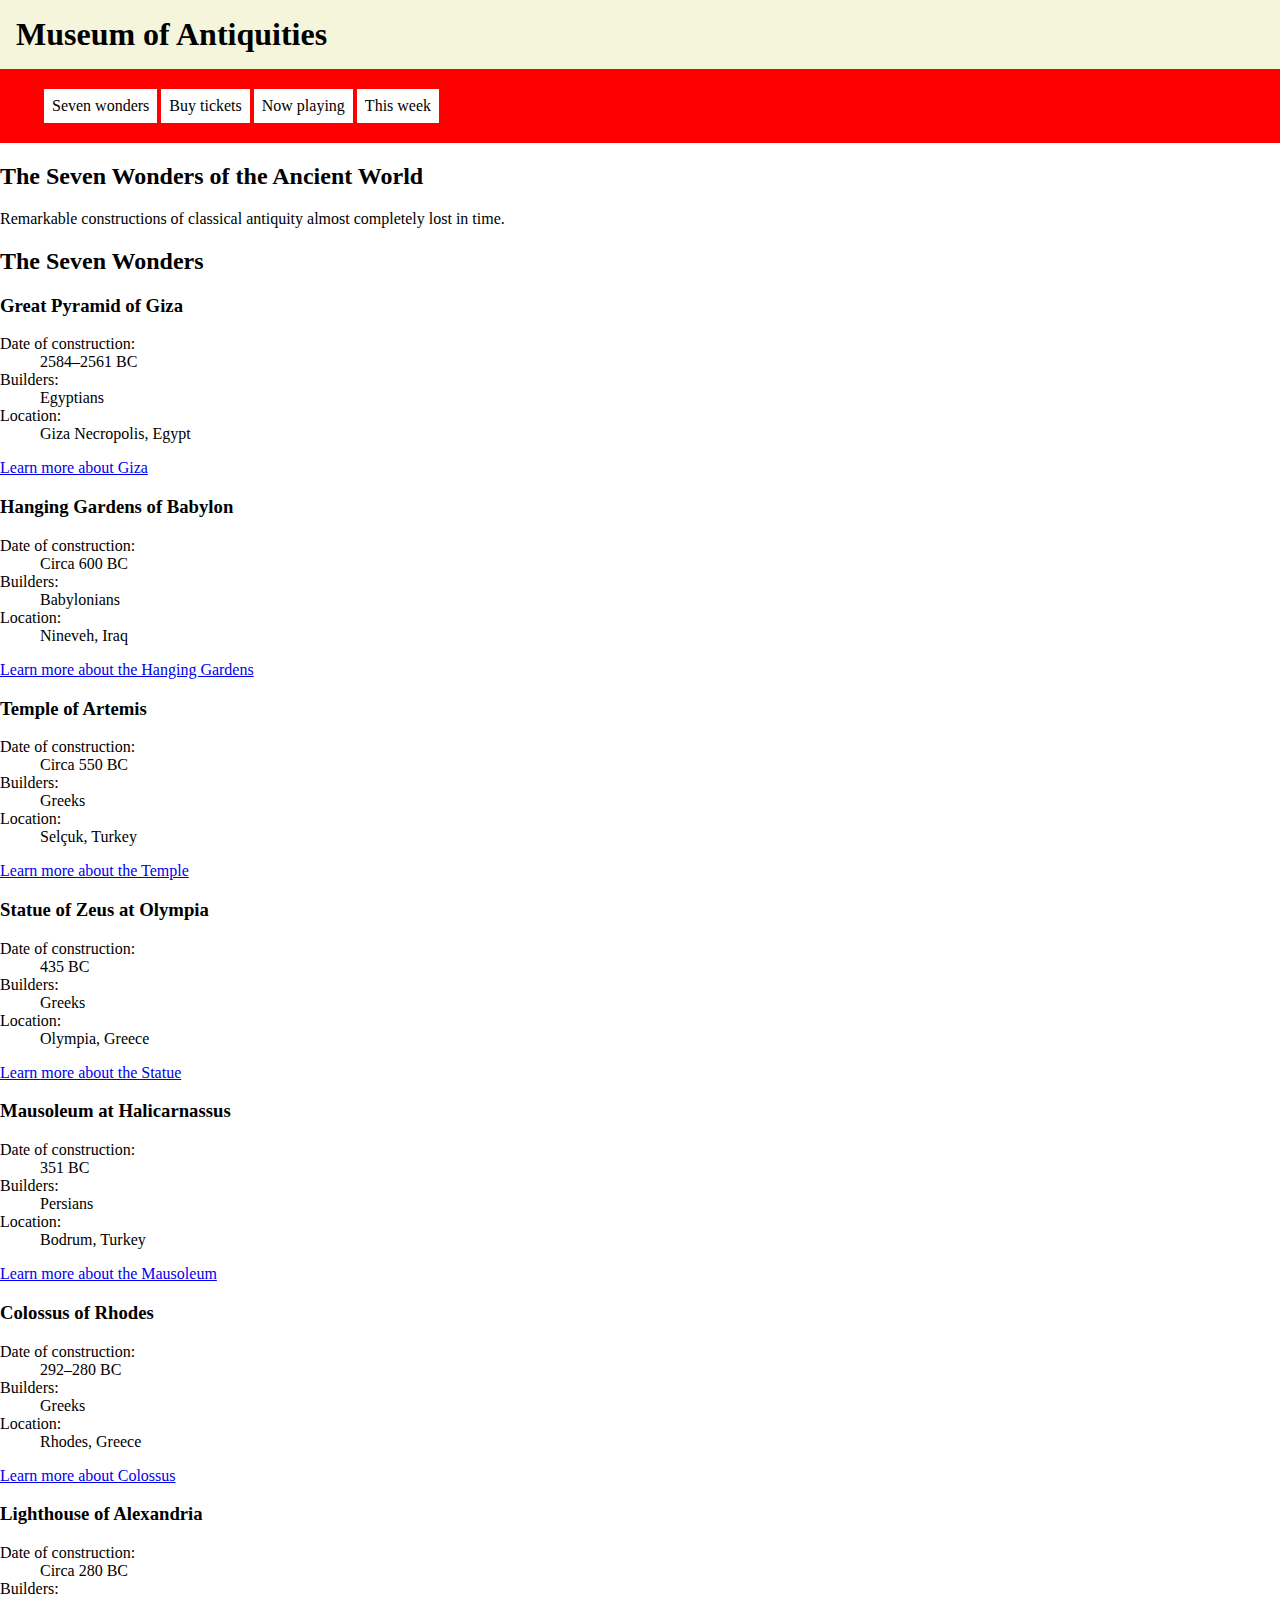
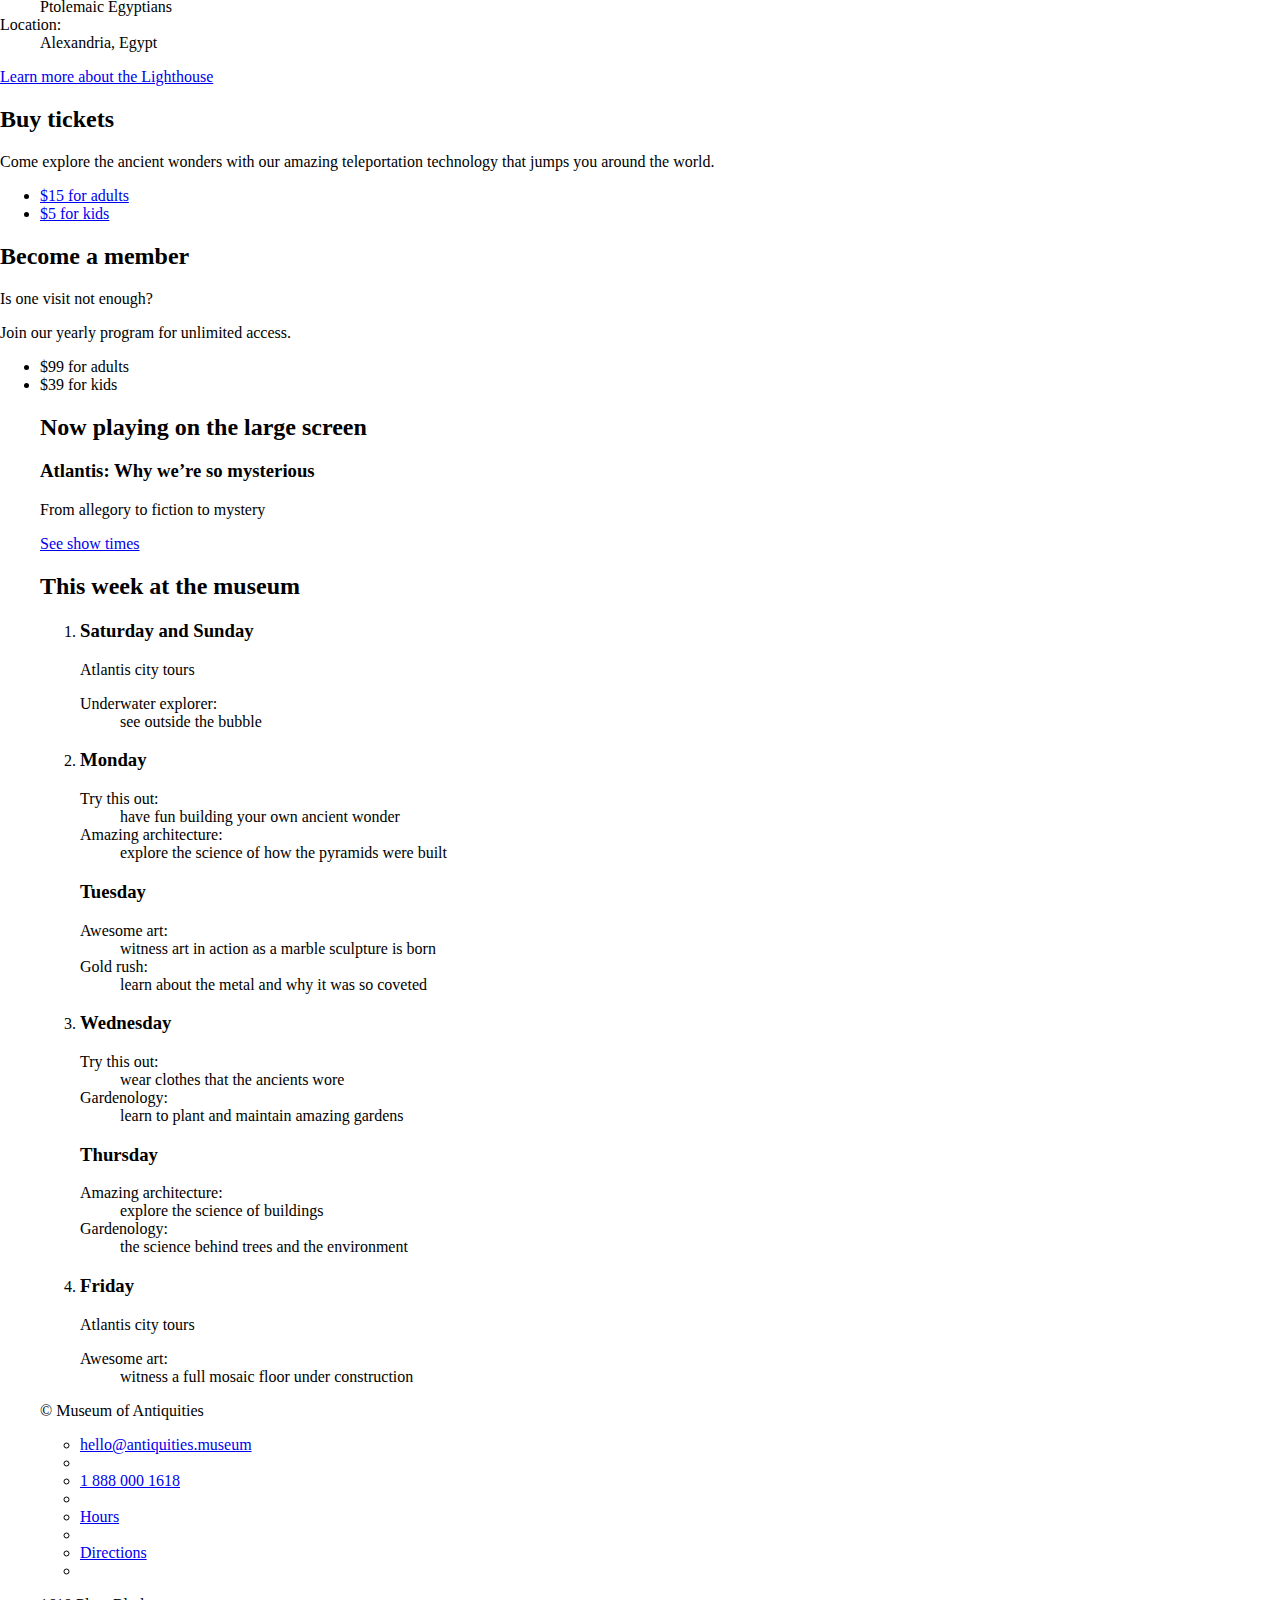
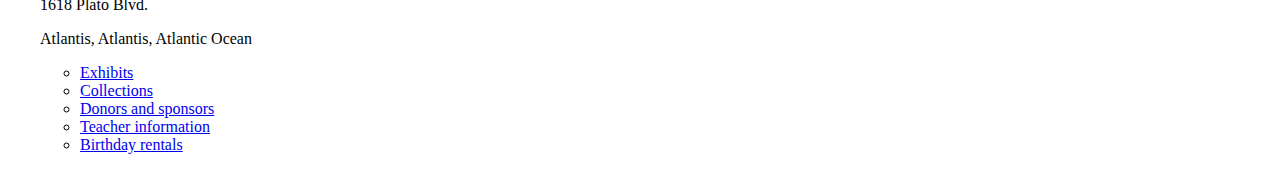
==== dsn-assignment-1/index.html @ 642ae7e5 "added in some css properties for the nav" ====
<!DOCTYPE html>
<html lang="en-ca">
<head>
  <meta charset="utf-8">
  <title>Assignment One</title>
  <meta name="viewport" content="width=device-width,initial-scale=1">
  <link href="css/main.css" rel="stylesheet">
</head>

<body>

  <div class=header>
    <h1>Museum of Antiquities</h1>
  </div>

  <div class=nav>
<nav>
  <ol>
    <li><a href='#'>Seven wonders</a></li>
    <li><a href='#'>Buy tickets</a></li>
    <li><a href='#'>Now playing</a></li>
    <li><a href='#'>This week</a></li>
  </ol>
</nav>
  </div>

<h2>The Seven Wonders of the Ancient World</h2>
<p>Remarkable constructions of classical antiquity almost completely lost in time.</p>

<h2>The Seven Wonders</h2>

<h3>Great Pyramid of Giza</h3>
  <dl>
    <dt>Date of construction:</dt> <dd>2584–2561 BC</dd>
    <dt>Builders:</dt> <dd>Egyptians</dd>
    <dt>Location:</dt> <dd>Giza Necropolis, Egypt</dd>
  </dl>
<a href='#'>Learn more about Giza</a>

<h3>Hanging Gardens of Babylon</h3>
  <dl>
    <dt>Date of construction:</dt> <dd>Circa 600 BC</dd>
    <dt>Builders:</dt> <dd>Babylonians</dd>
    <dt>Location:</dt> <dd>Nineveh, Iraq</dd>
  </dl>
<a href='#'>Learn more about the Hanging Gardens</a>

<h3>Temple of Artemis</h3>
  <dl>
    <dt>Date of construction:</dt> <dd>Circa 550 BC</dd>
    <dt>Builders:</dt> <dd>Greeks</dd>
    <dt>Location:</dt> <dd>Selçuk, Turkey</dd>
  </dl>
<a href='#'>Learn more about the Temple</a>

<h3>Statue of Zeus at Olympia</h3>
  <dl>
    <dt>Date of construction:</dt> <dd>435 BC</dd>
    <dt>Builders:</dt> <dd>Greeks</dd>
    <dt>Location:</dt> <dd>Olympia, Greece</dd>
  </dl>
<a href='#'>Learn more about the Statue</a>

<h3>Mausoleum at Halicarnassus</h3>
  <dl>
    <dt>Date of construction:</dt> <dd>351 BC</dd>
    <dt>Builders:</dt> <dd>Persians</dd>
    <dt>Location:</dt> <dd>Bodrum, Turkey</dd>
  </dl>
<a href='#'>Learn more about the Mausoleum</a>

<h3>Colossus of Rhodes</h3>
  <dl>
    <dt>Date of construction:</dt> <dd>292–280 BC</dd>
    <dt>Builders:</dt> <dd>Greeks</dd>
    <dt>Location:</dt> <dd>Rhodes, Greece</dd>
  </dl>
<a href='#'>Learn more about Colossus</a>

<h3>Lighthouse of Alexandria</h3>
  <dl>
    <dt>Date of construction:</dt> <dd>Circa 280 BC</dd>
    <dt>Builders:</dt> <dd>Ptolemaic Egyptians</dd>
    <dt>Location:</dt> <dd>Alexandria, Egypt</dd>
  </dl>
<a href='#'>Learn more about the Lighthouse</a>

<h2>Buy tickets</h2>

<p>Come explore the ancient wonders with our amazing teleportation technology that jumps you around the world.</p>

<ul>
  <li><a href='#'>$15 for adults</a></li>
  <li><a href='#'>$5 for kids</a></li>
</ul>
<h2>Become a member</h2>

<p>Is one visit not enough?</p>
<p>Join our yearly program for unlimited access.</p>

<ul>
  <li>$99 for adults</li>
  <li>$39 for kids</li>
</u>

<h2>Now playing on the large screen</h2>

<h3>Atlantis: Why we’re so mysterious</h3>
<p>From allegory to fiction to mystery</p>

<a href='#'>See show times</a>

<h2>This week at the museum</h2>

<ol>
  <li>
    <h3>Saturday and Sunday</h3>
    <p>Atlantis city tours</p>
      <dl>
        <dt>Underwater explorer:</dt> <dd>see outside the bubble</dd>
      </dl>
  </li>
  <li>
    <h3>Monday</h3>
      <dl>
        <dt>Try this out:</dt> <dd>have fun building your own ancient wonder</dd>
        <dt>Amazing architecture:</dt> <dd>explore the science of how the pyramids were built</dd>
      </dl>
  </li>
    <h3>Tuesday</h3>
      <dl>
        <dt>Awesome art:</dt> <dd>witness art in action as a marble sculpture is born</dd>
        <dt>Gold rush:</dt> <dd>learn about the metal and why it was so coveted</dd>
    </dl>
  <li>
    <h3>Wednesday</h3>
      <dl>
        <dt>Try this out:</dt> <dd>wear clothes that the ancients wore</dd>
          <dt>Gardenology:</dt> <dd>learn to plant and maintain amazing gardens</dd>
      </dl>
  </li>
    <h3>Thursday</h3>
      <dl>
        <dt>Amazing architecture:</dt> <dd>explore the science of buildings</dd>
        <dt>Gardenology:</dt> <dd>the science behind trees and the environment</dd>
    </dl>
  <li>
    <h3>Friday</h3>
      <p>Atlantis city tours</p>
    <dl>
        <dt>Awesome art:</dt> <dd>witness a full mosaic floor under construction</dd>
    </dl>
  </li>
</ol>

<footer>

  <p>© Museum of Antiquities</p>
  <ul>
    <li><a href='#'>hello@antiquities.museum</a><li>
    <li><a href='#'>1 888 000 1618</a><li>
    <li><a href='#'>Hours</a><li>
    <li><a href='#'>Directions</a><li>
  </ul>

  <p>1618 Plato Blvd.</p>
  <p>Atlantis, Atlantis, Atlantic Ocean</p>

  <nav>
    <ul>
      <li><a href='#'>Exhibits</a></li>
      <li><a href='#'>Collections</a></li>
      <li><a href='#'>Donors and sponsors</a></li>
      <li><a href='#'>Teacher information</a></li>
      <li><a href='#'>Birthday rentals</a></li>
    </ul>
  </nav>


</footer>
</body>
---- dsn-assignment-1/css/main.css ----
html {
  box-sizing: border-box;
  margin: 0;
  padding: 0;
}

*, *::before, *::after {
  box-sizing: inherit;
}

body {
  margin: 0;
  padding: 0;
}

h1 {
  padding: 0;
  margin: 0;
}

.header {
  background-color: beige;
  padding: 1em;
}

.nav {
  margin: 0;
  padding: 0.25em;
  list-style-type: none;
  background-color: red;
}

.nav li {
  display: inline-block;
  background-color: white;
}

.nav a {
  display: inline-block;
  padding: 0.5em;
  text-decoration: none;
  color: black;
}

.nav a:hover {
  background-color: pink;
  color: white;
}
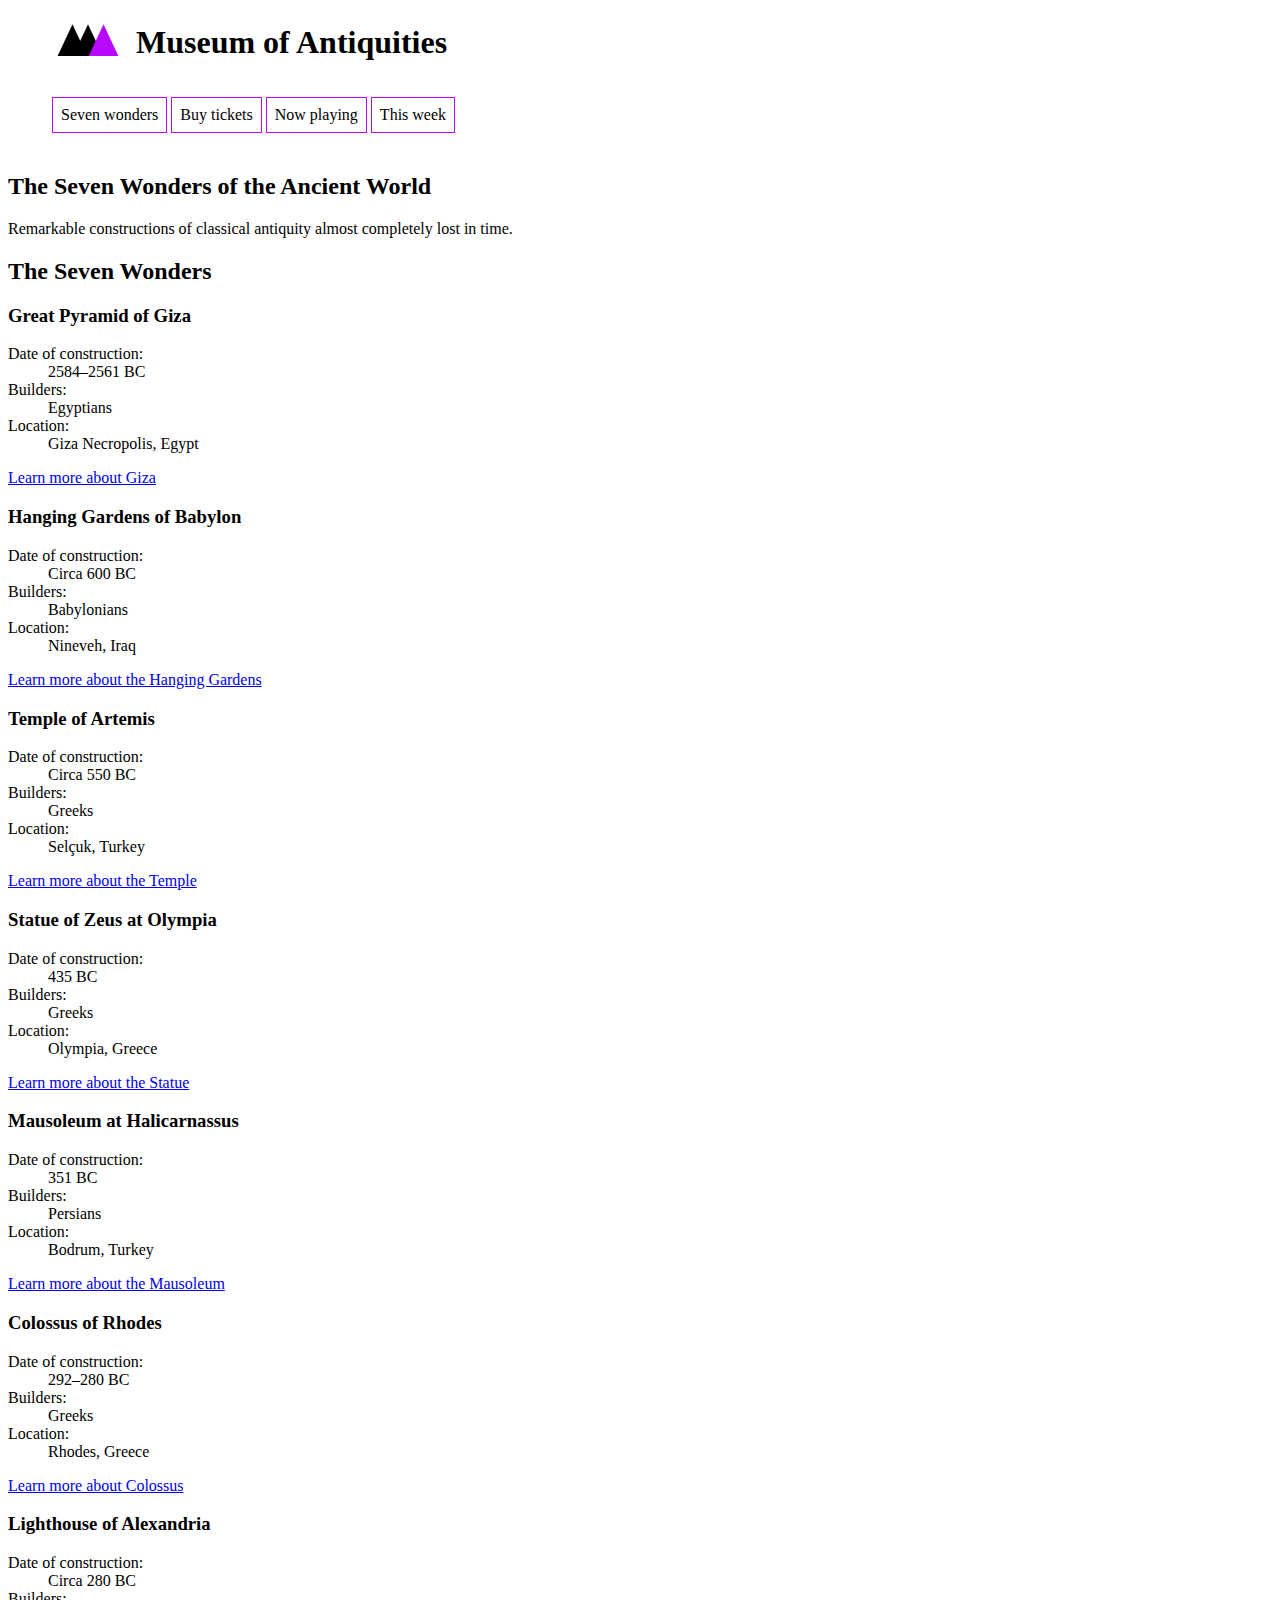
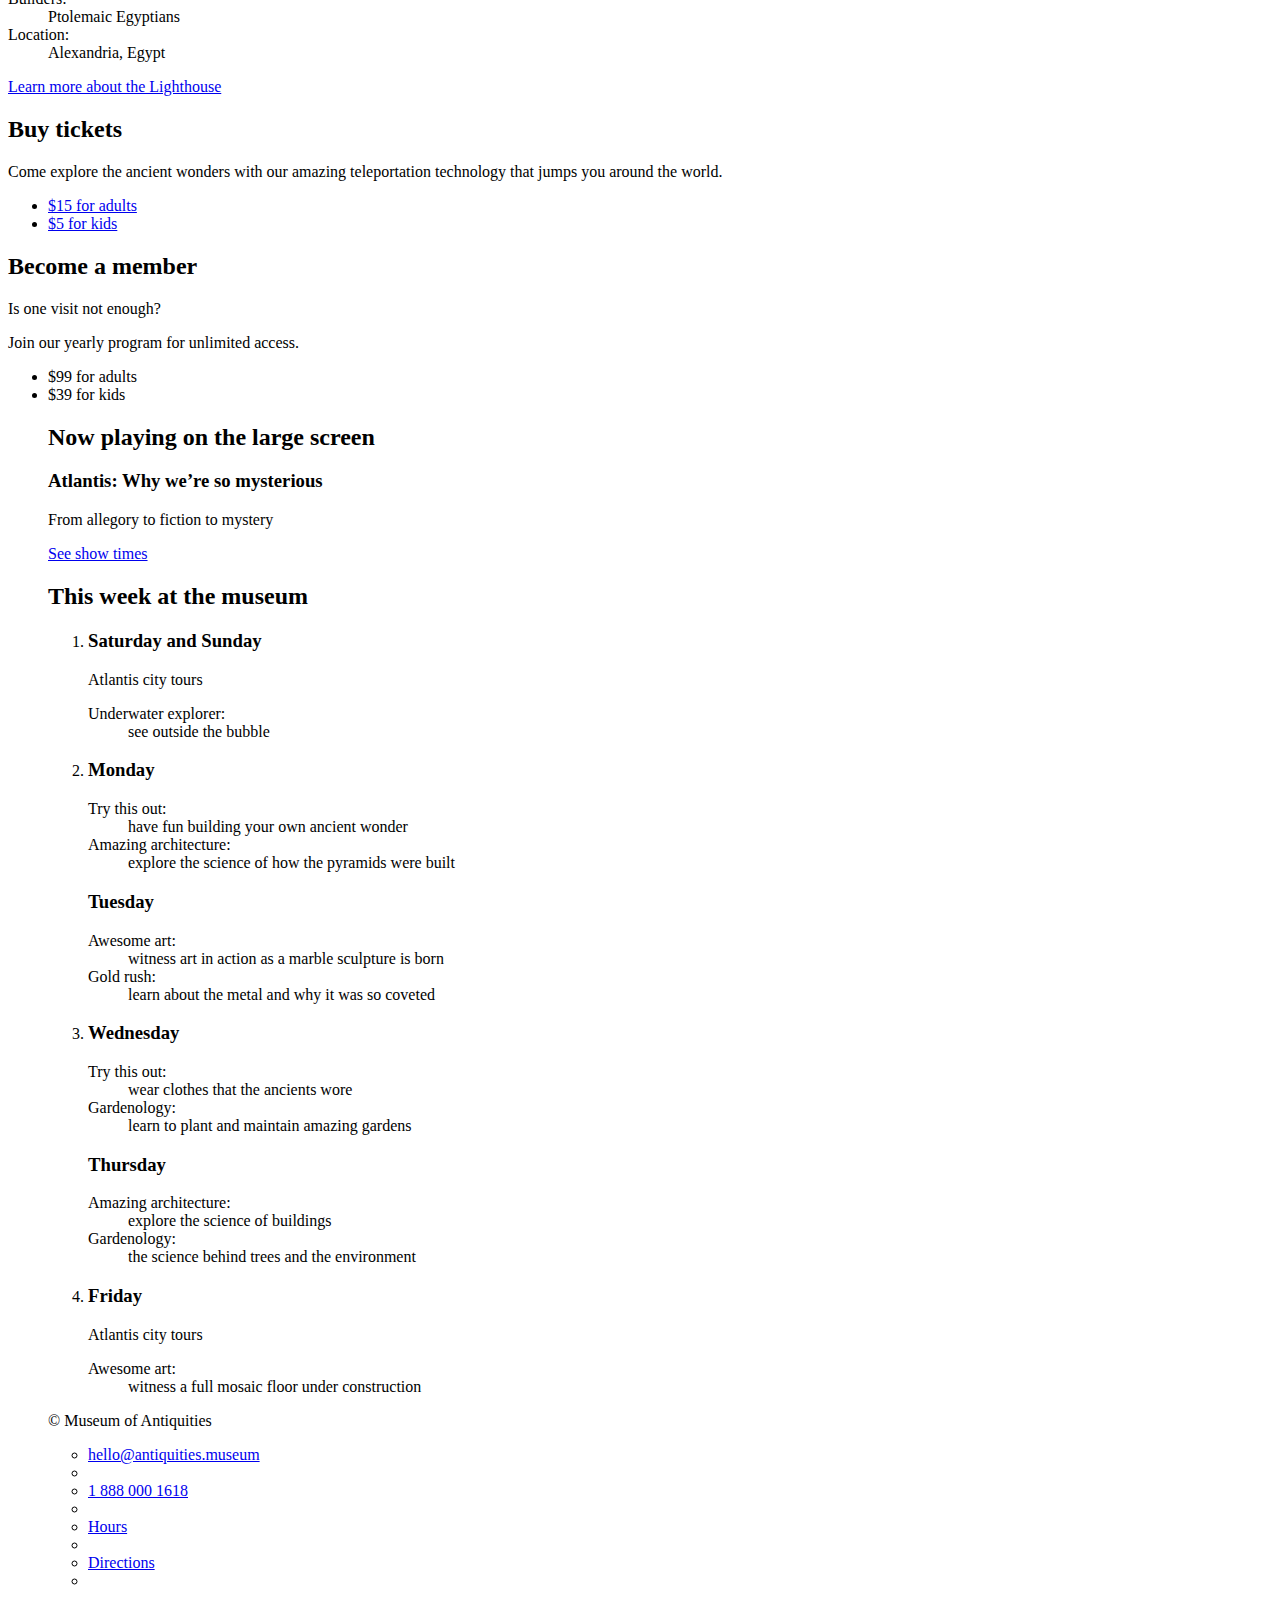
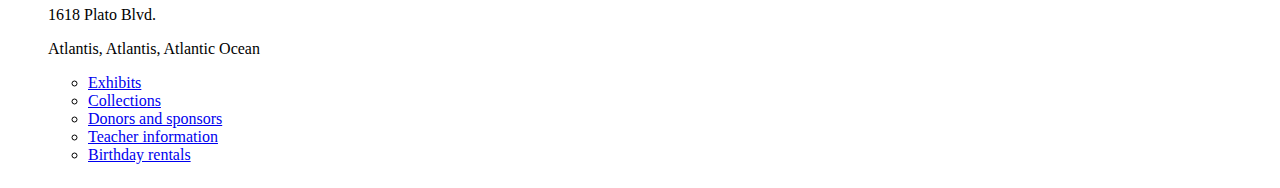
==== commit 02cf863b: "changed colours on nav" ====
--- a/dsn-assignment-1/index.html
+++ b/dsn-assignment-1/index.html
@@ -10,6 +10,7 @@
 <body>
 
   <div class=header>
+    <img class="logo" src="images/logo.gif" alt="logo">
     <h1>Museum of Antiquities</h1>
   </div>
 
--- a/dsn-assignment-1/css/main.css
+++ b/dsn-assignment-1/css/main.css
@@ -1,7 +1,7 @@
 html {
   box-sizing: border-box;
   margin: 0;
-  padding: 0;
+  padding: 0.5em;
 }
 
 *, *::before, *::after {
@@ -19,20 +19,27 @@
 }
 
 .header {
-  background-color: beige;
   padding: 1em;
+}
+
+.logo {
+  float: left;
+  height: 2em;
+  width: 4em;
+  margin-right: 1em;
+  margin-left: 2em;
 }
 
 .nav {
   margin: 0;
   padding: 0.25em;
   list-style-type: none;
-  background-color: red;
 }
 
 .nav li {
   display: inline-block;
   background-color: white;
+  border: 1px #b808ff solid;
 }
 
 .nav a {
@@ -43,6 +50,7 @@
 }
 
 .nav a:hover {
-  background-color: pink;
+  background-color: #b808ff;
   color: white;
+  text-decoration: none;
 }
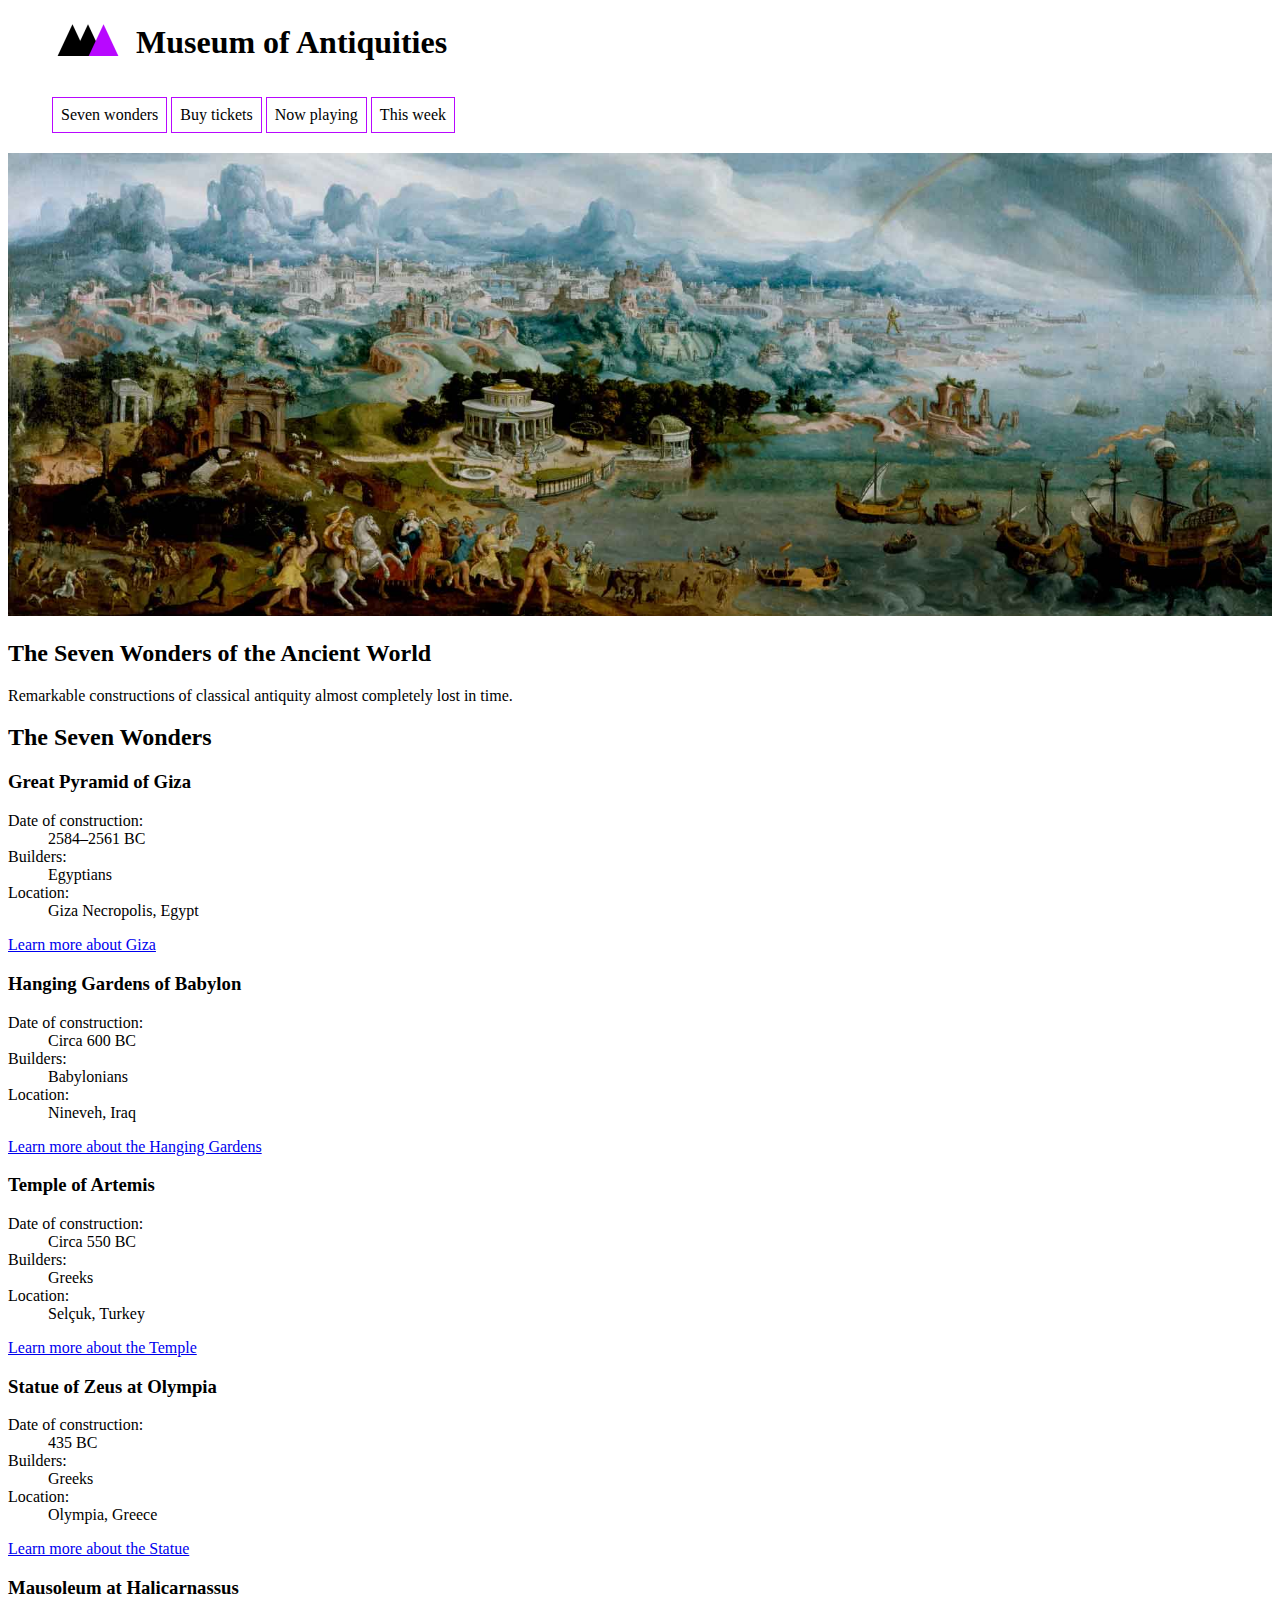
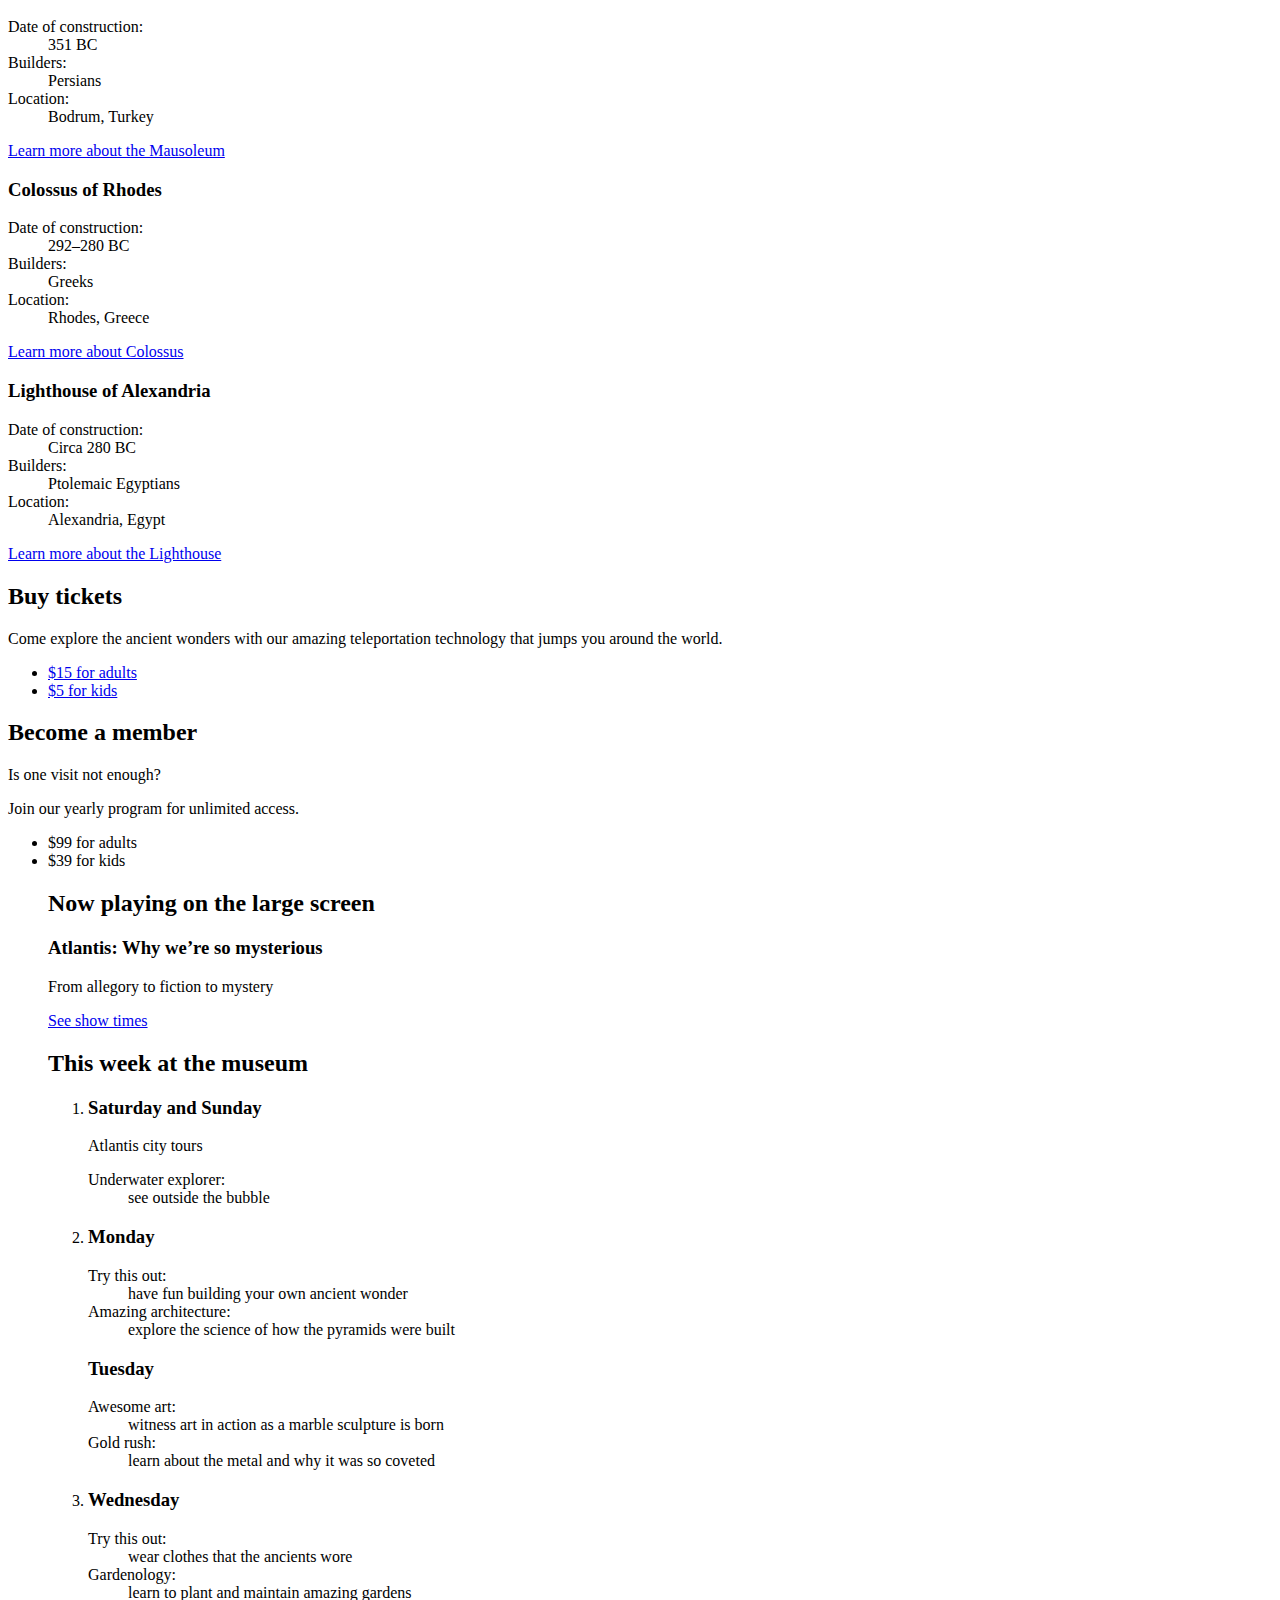
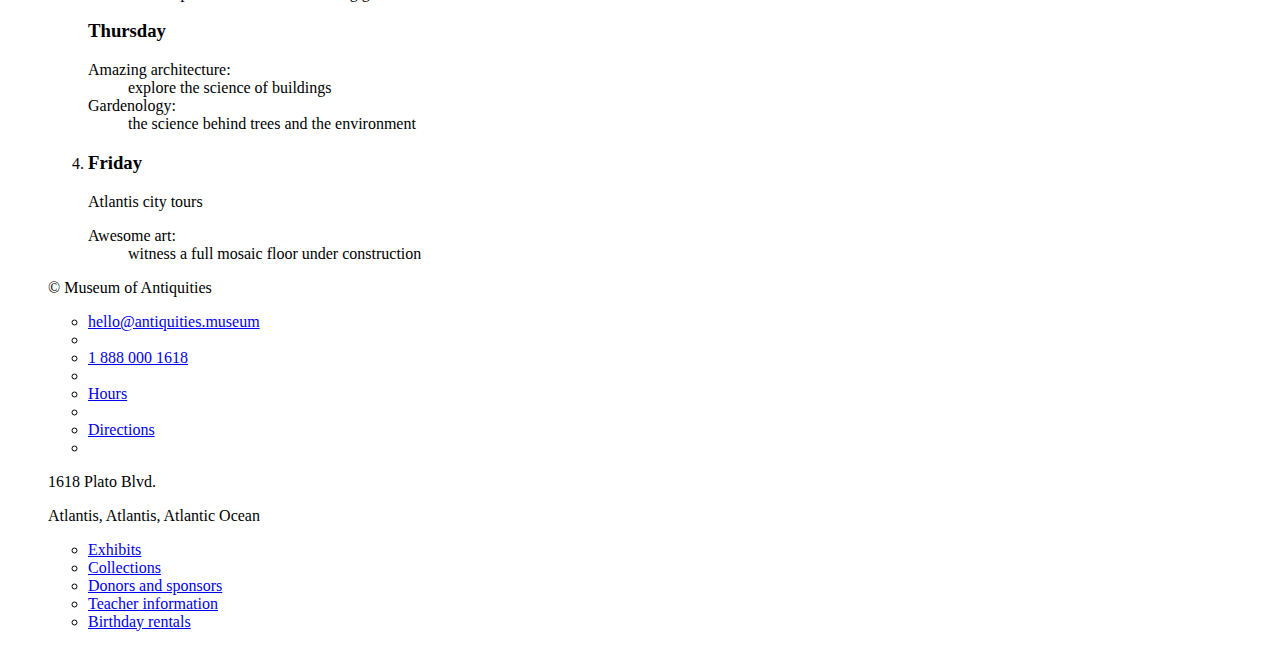
==== commit 45df145d: "added in more css and the first image" ====
--- a/dsn-assignment-1/index.html
+++ b/dsn-assignment-1/index.html
@@ -25,8 +25,11 @@
 </nav>
   </div>
 
-<h2>The Seven Wonders of the Ancient World</h2>
-<p>Remarkable constructions of classical antiquity almost completely lost in time.</p>
+<div class=banner>
+  <img class="banner-img" src="images/Maerten_van_Heemskerck_-_Panorama_with_the_Abduction_of_Helen_Amidst_the_Wonders_of_the_Ancient_World_-_Walters_37656.jpg" alt="banner image">
+  <h2>The Seven Wonders of the Ancient World</h2>
+  <p>Remarkable constructions of classical antiquity almost completely lost in time.</p>
+</div>
 
 <h2>The Seven Wonders</h2>
 
--- a/dsn-assignment-1/css/main.css
+++ b/dsn-assignment-1/css/main.css
@@ -54,3 +54,8 @@
   color: white;
   text-decoration: none;
 }
+
+.banner-img {
+  position: relative;
+  width: 100%;
+}
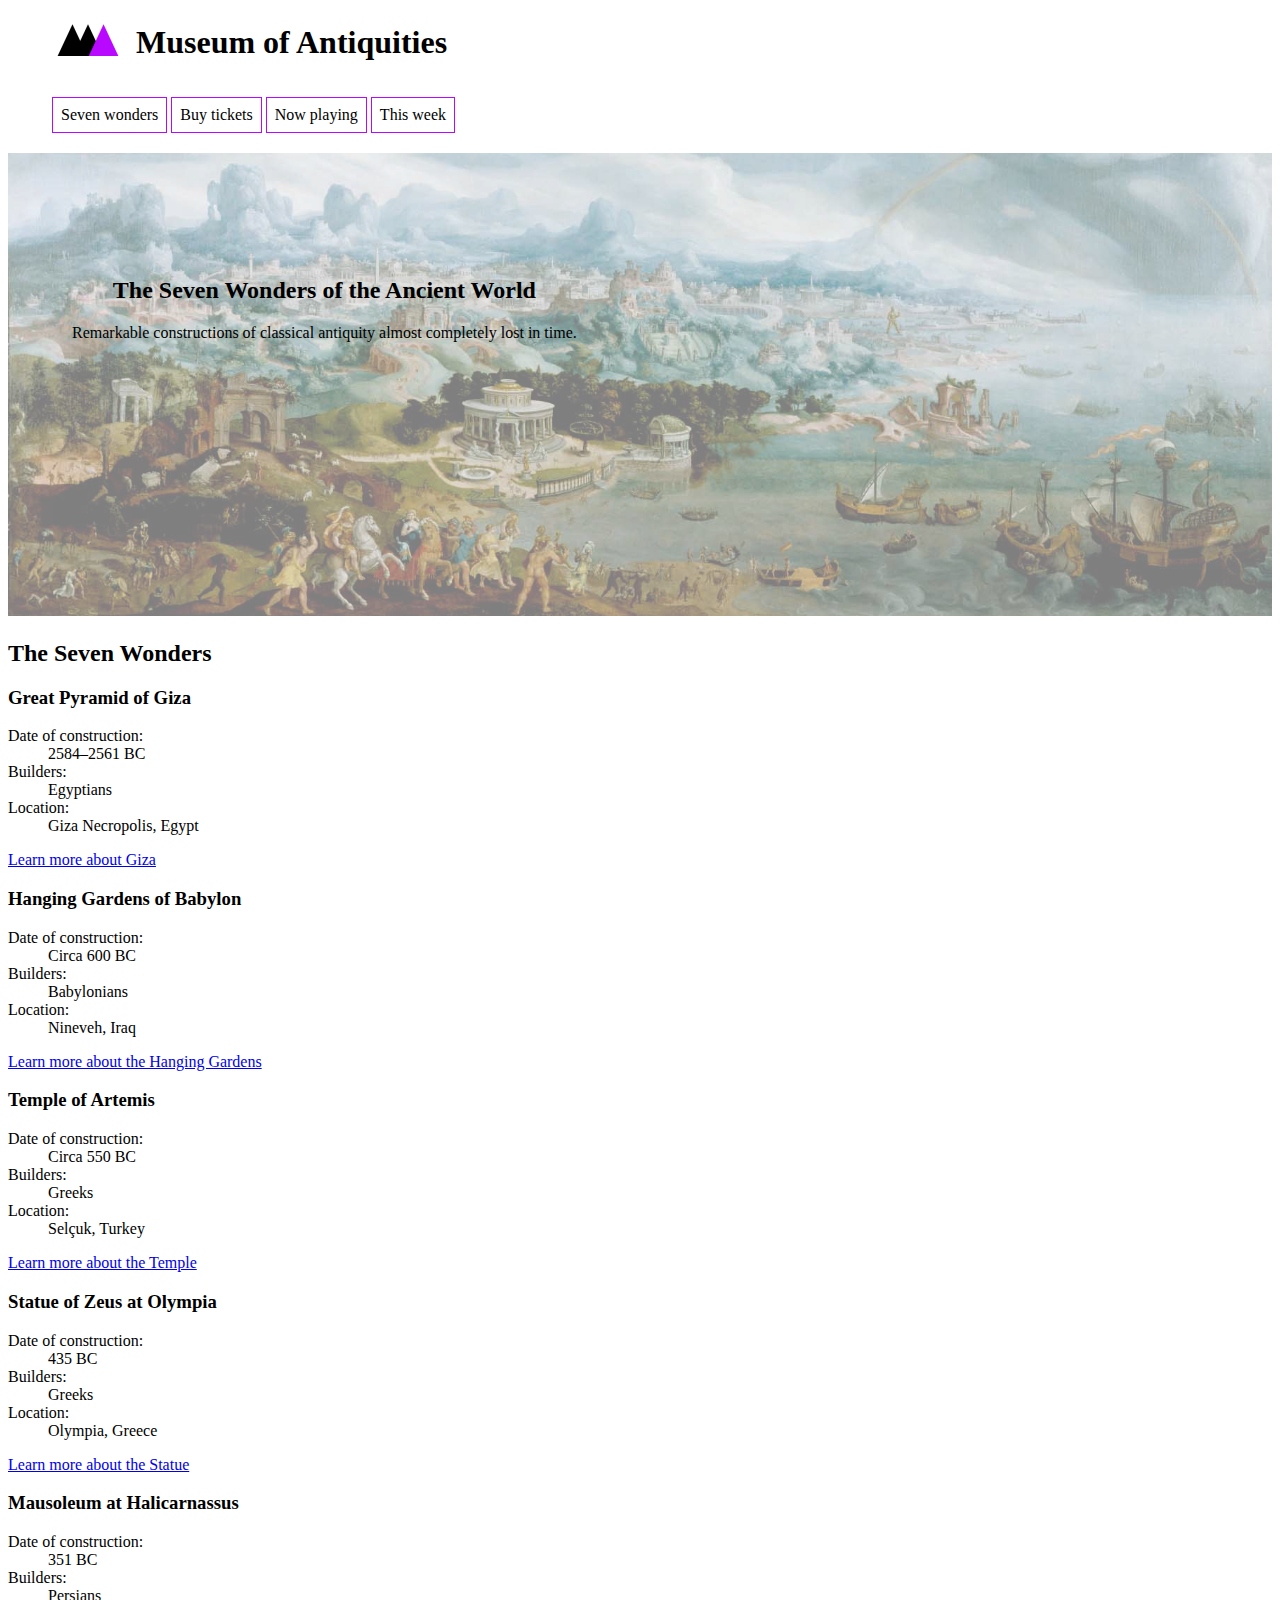
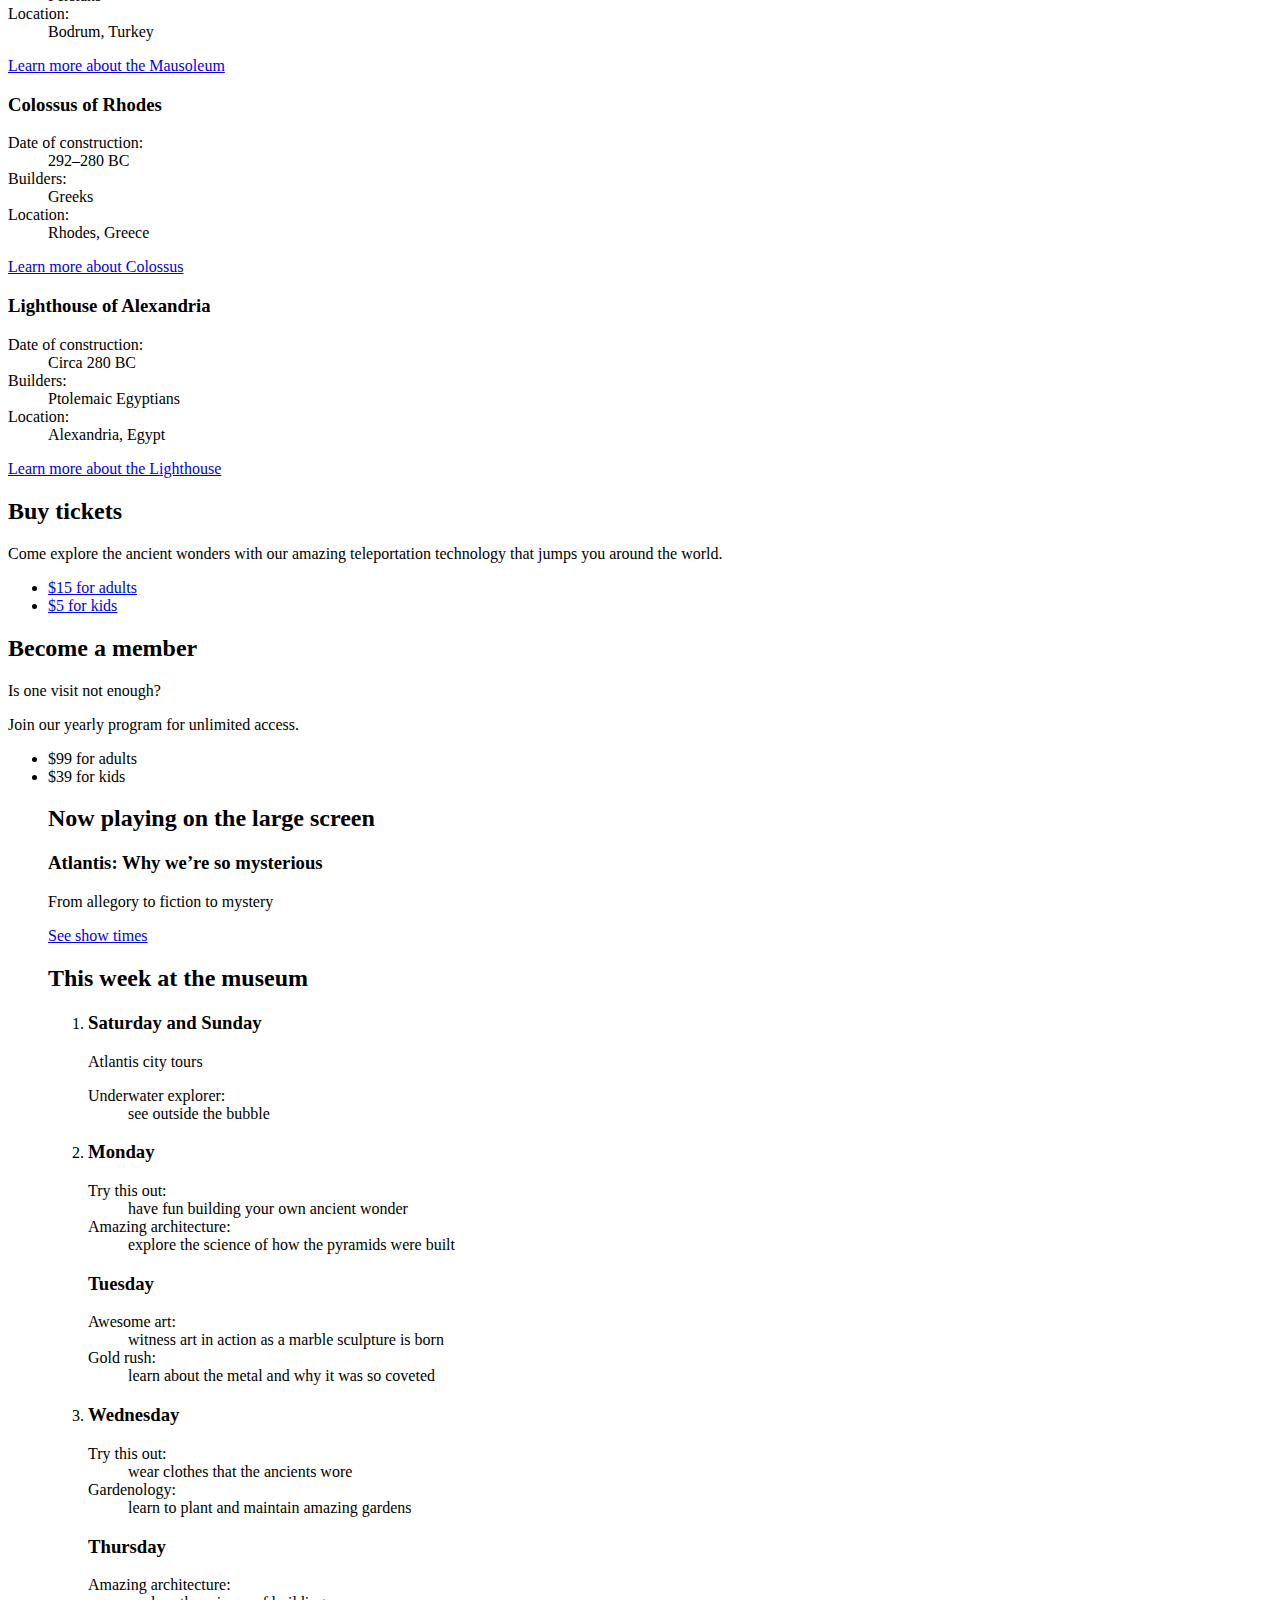
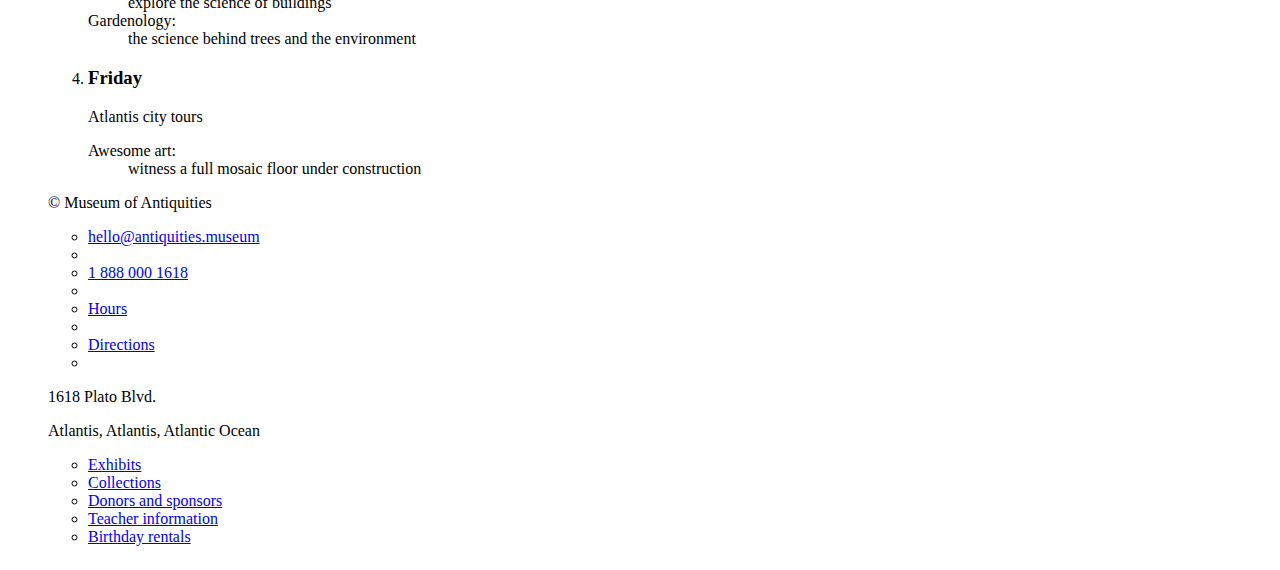
==== commit 29e3dbe3: "positioned the image and font over top" ====
--- a/dsn-assignment-1/index.html
+++ b/dsn-assignment-1/index.html
@@ -27,8 +27,10 @@
 
 <div class=banner>
   <img class="banner-img" src="images/Maerten_van_Heemskerck_-_Panorama_with_the_Abduction_of_Helen_Amidst_the_Wonders_of_the_Ancient_World_-_Walters_37656.jpg" alt="banner image">
+<div class=banner-txt>
   <h2>The Seven Wonders of the Ancient World</h2>
   <p>Remarkable constructions of classical antiquity almost completely lost in time.</p>
+</div>
 </div>
 
 <h2>The Seven Wonders</h2>
--- a/dsn-assignment-1/css/main.css
+++ b/dsn-assignment-1/css/main.css
@@ -58,4 +58,23 @@
 .banner-img {
   position: relative;
   width: 100%;
+  opacity: 0.5;
 }
+
+.banner-txt h2 {
+  font-size: 1.5em;
+}
+
+.banner-txt p {
+  font-size: 1em;
+  padding-left: 2em;
+  padding-right: 2em;
+}
+
+.banner-txt {
+  position: absolute;
+  float: left;
+  top: 25%;
+  padding: 2em;
+  text-align: center;
+}
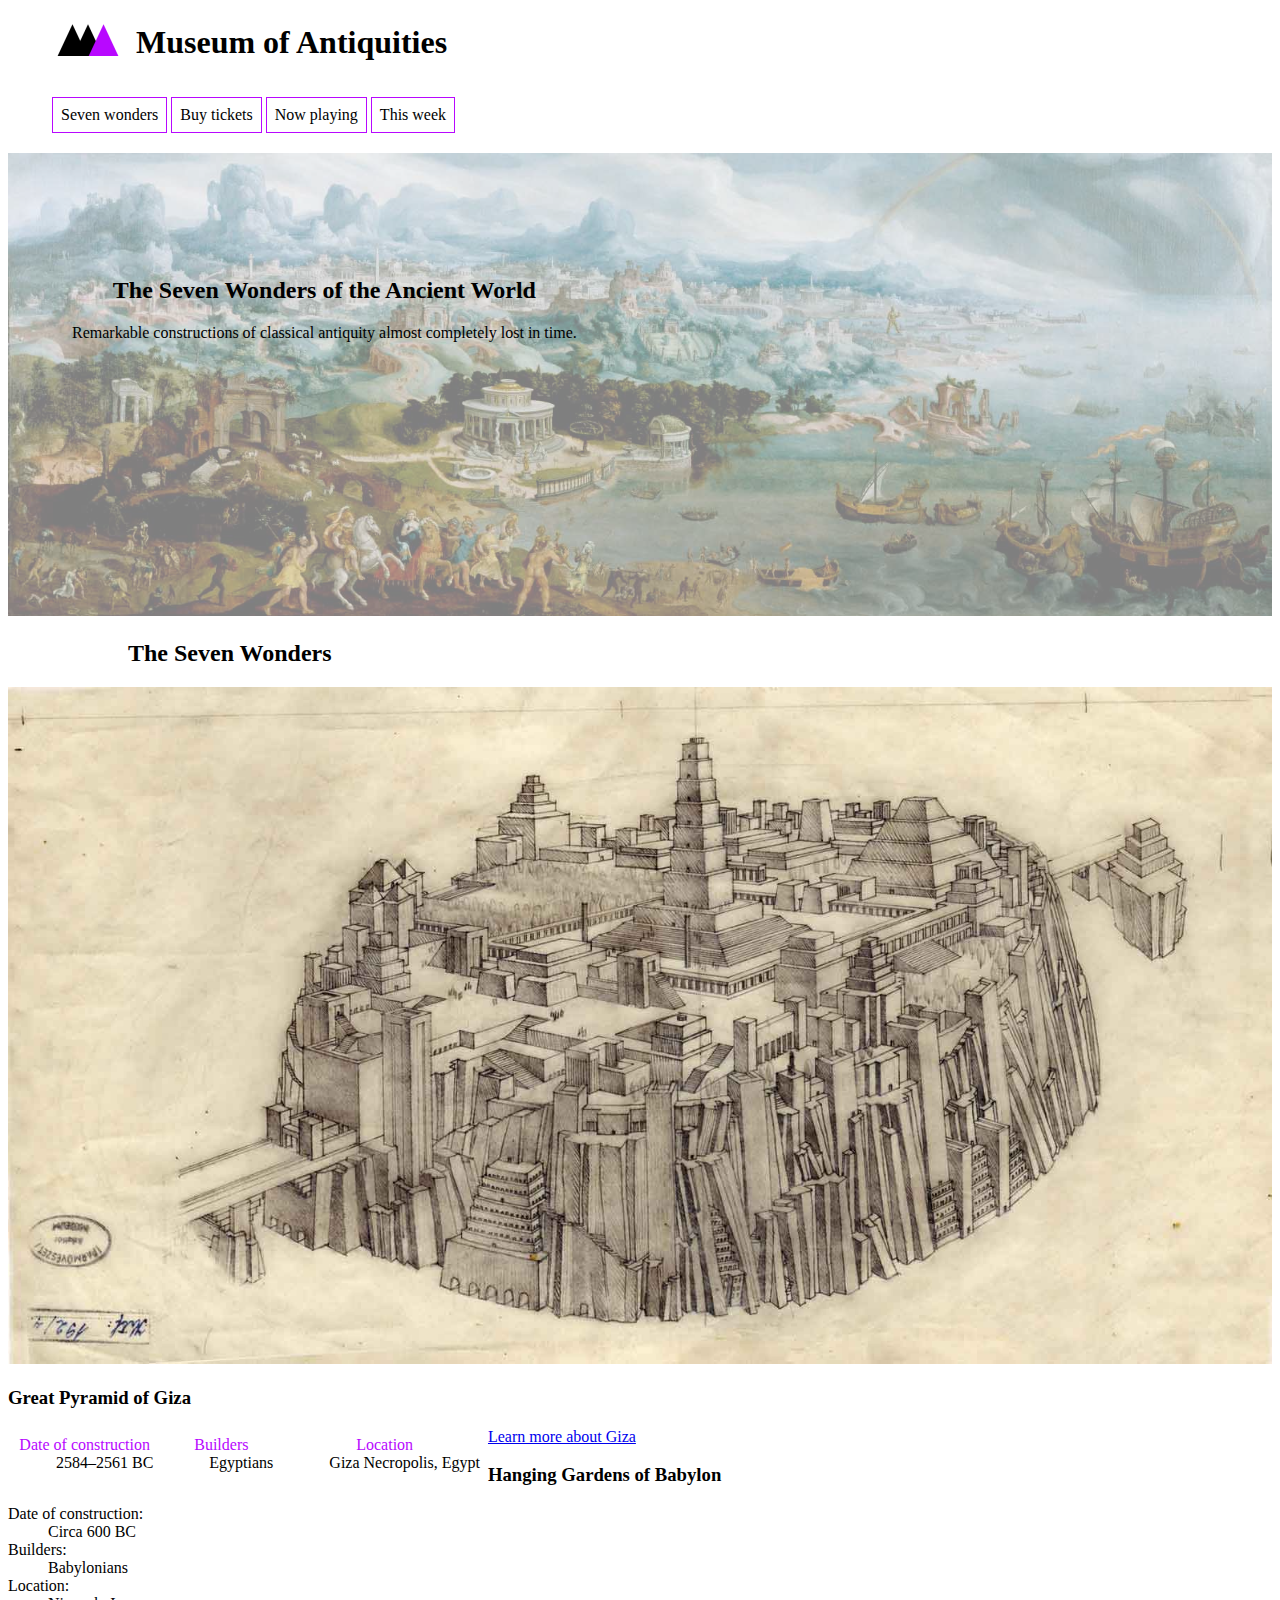
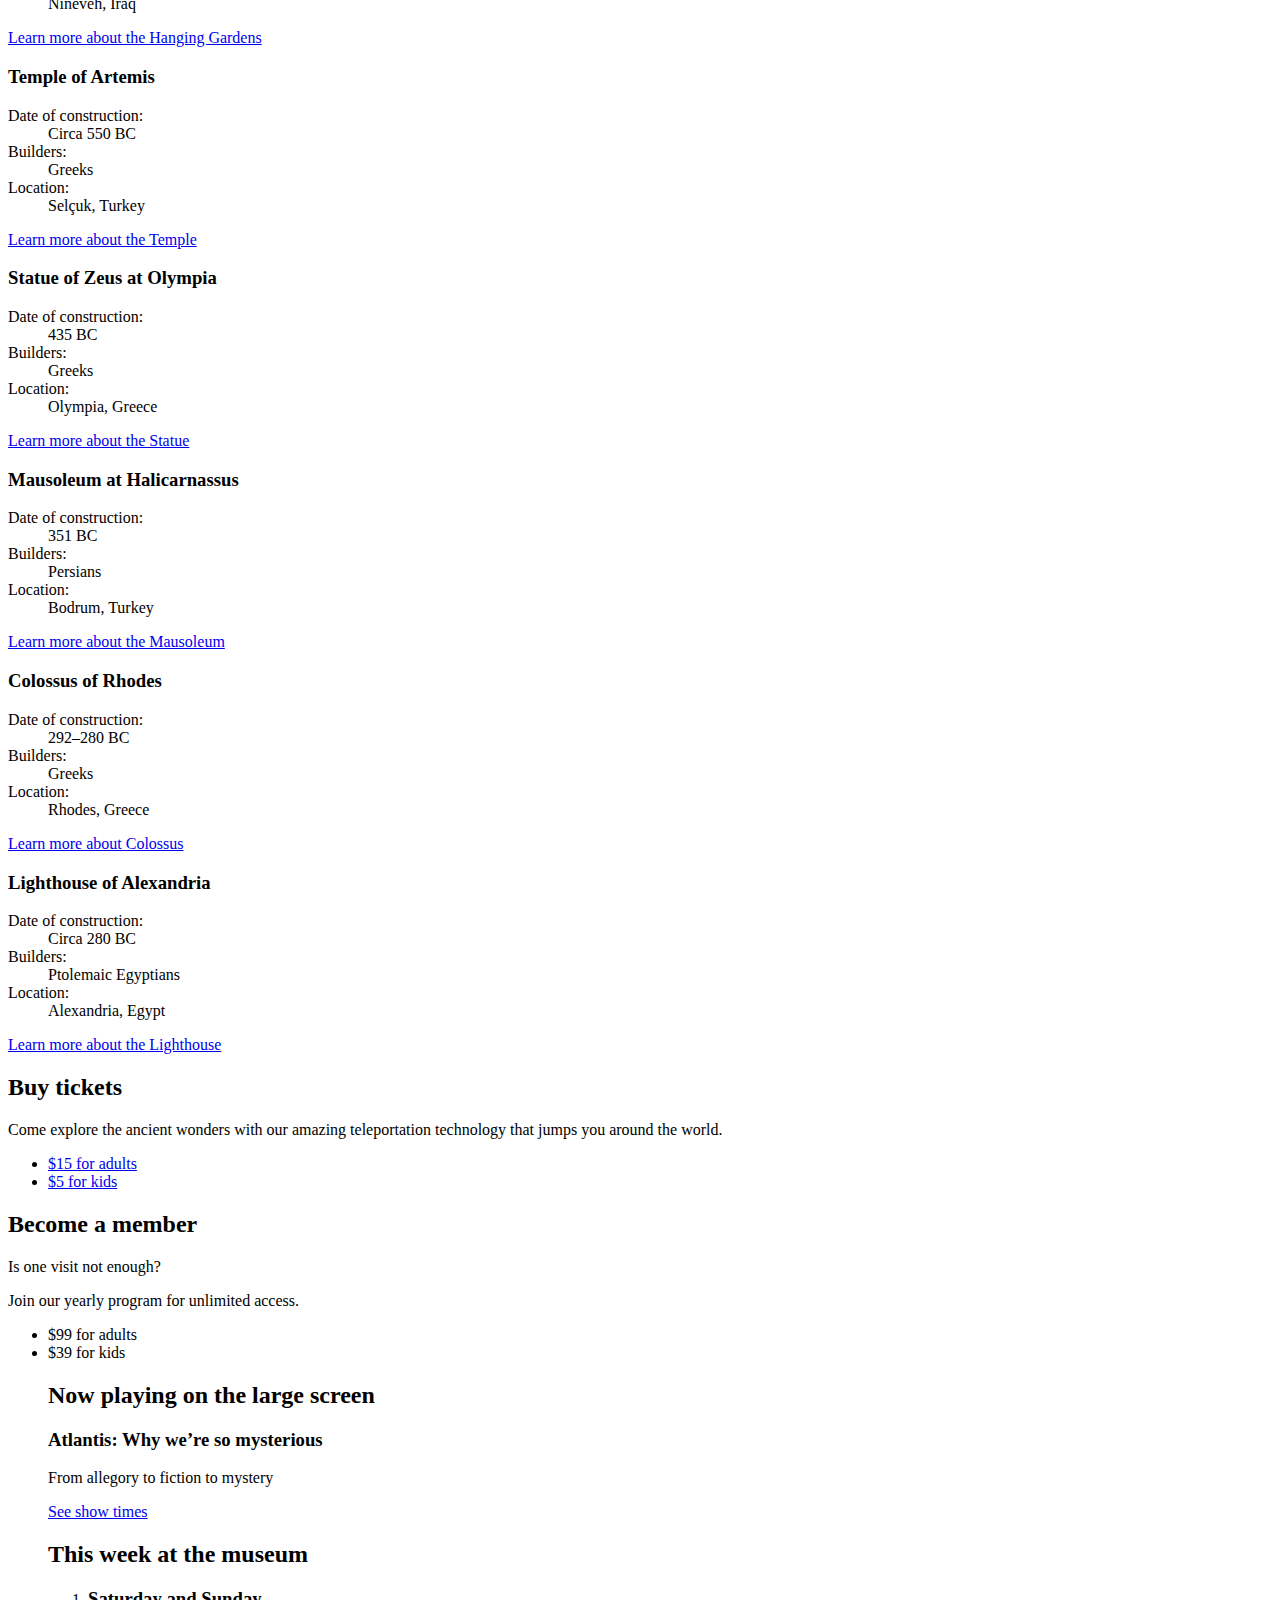
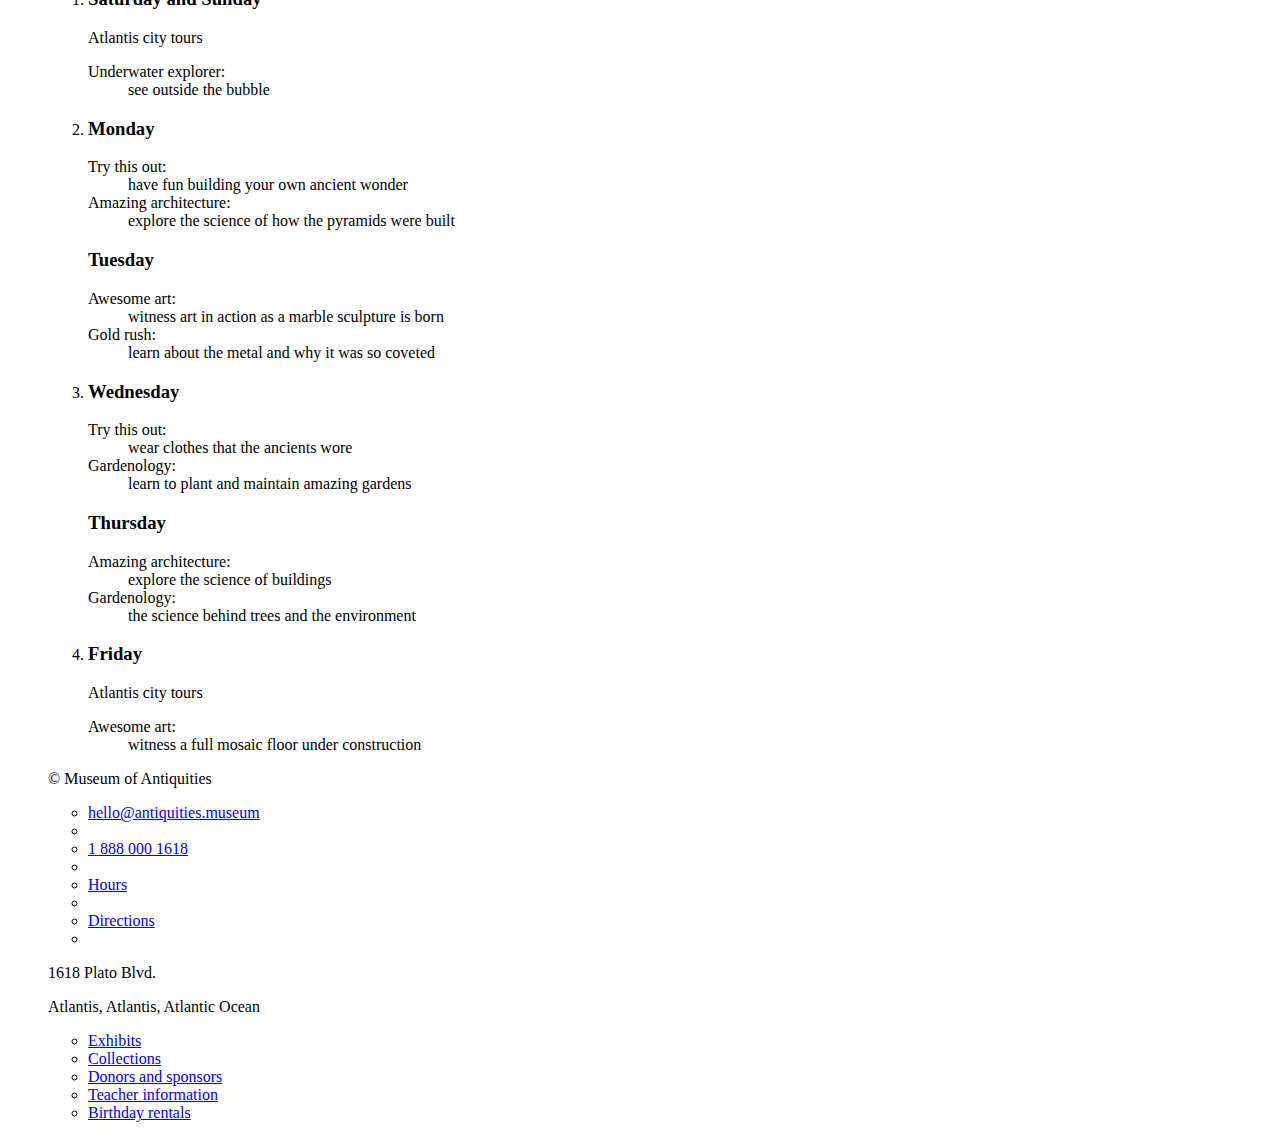
==== commit cce00043: "added in some css changes" ====
--- a/dsn-assignment-1/index.html
+++ b/dsn-assignment-1/index.html
@@ -33,13 +33,15 @@
 </div>
 </div>
 
-<h2>The Seven Wonders</h2>
+<h2 class=title>The Seven Wonders</h2>
+
+<img class="img-1" src="images/Maroti-Atlantisz.jpg" alt="Great Pyramid of Giza">
 
 <h3>Great Pyramid of Giza</h3>
-  <dl>
-    <dt>Date of construction:</dt> <dd>2584–2561 BC</dd>
-    <dt>Builders:</dt> <dd>Egyptians</dd>
-    <dt>Location:</dt> <dd>Giza Necropolis, Egypt</dd>
+  <dl class=giza>
+    <div class=giza-1><dt>Date of construction</dt> <dd>2584–2561 BC</dd></div>
+    <div class=giza-2><dt>Builders</dt> <dd>Egyptians</dd></div>
+    <div class=giza-3><dt>Location</dt> <dd>Giza Necropolis, Egypt</dd></div>
   </dl>
 <a href='#'>Learn more about Giza</a>
 
--- a/dsn-assignment-1/css/main.css
+++ b/dsn-assignment-1/css/main.css
@@ -78,3 +78,42 @@
   padding: 2em;
   text-align: center;
 }
+
+.title {
+  display: block;
+  padding-left: 5em;
+}
+
+.img-1 {
+  width: 100%;
+}
+
+.giza-1 {
+  float: left;
+  padding: 0.5em;
+  text-align: center;
+}
+
+.giza-1 dt {
+  color: #b808ff;
+}
+
+.giza-2 {
+  float: left;
+  padding: 0.5em;
+  text-align: center;
+}
+
+.giza-2 dt {
+  color: #b808ff;
+}
+
+.giza-3 {
+  float: left;
+  padding: 0.5em;
+  text-align: center;
+}
+
+.giza-3 dt {
+  color: #b808ff;
+}
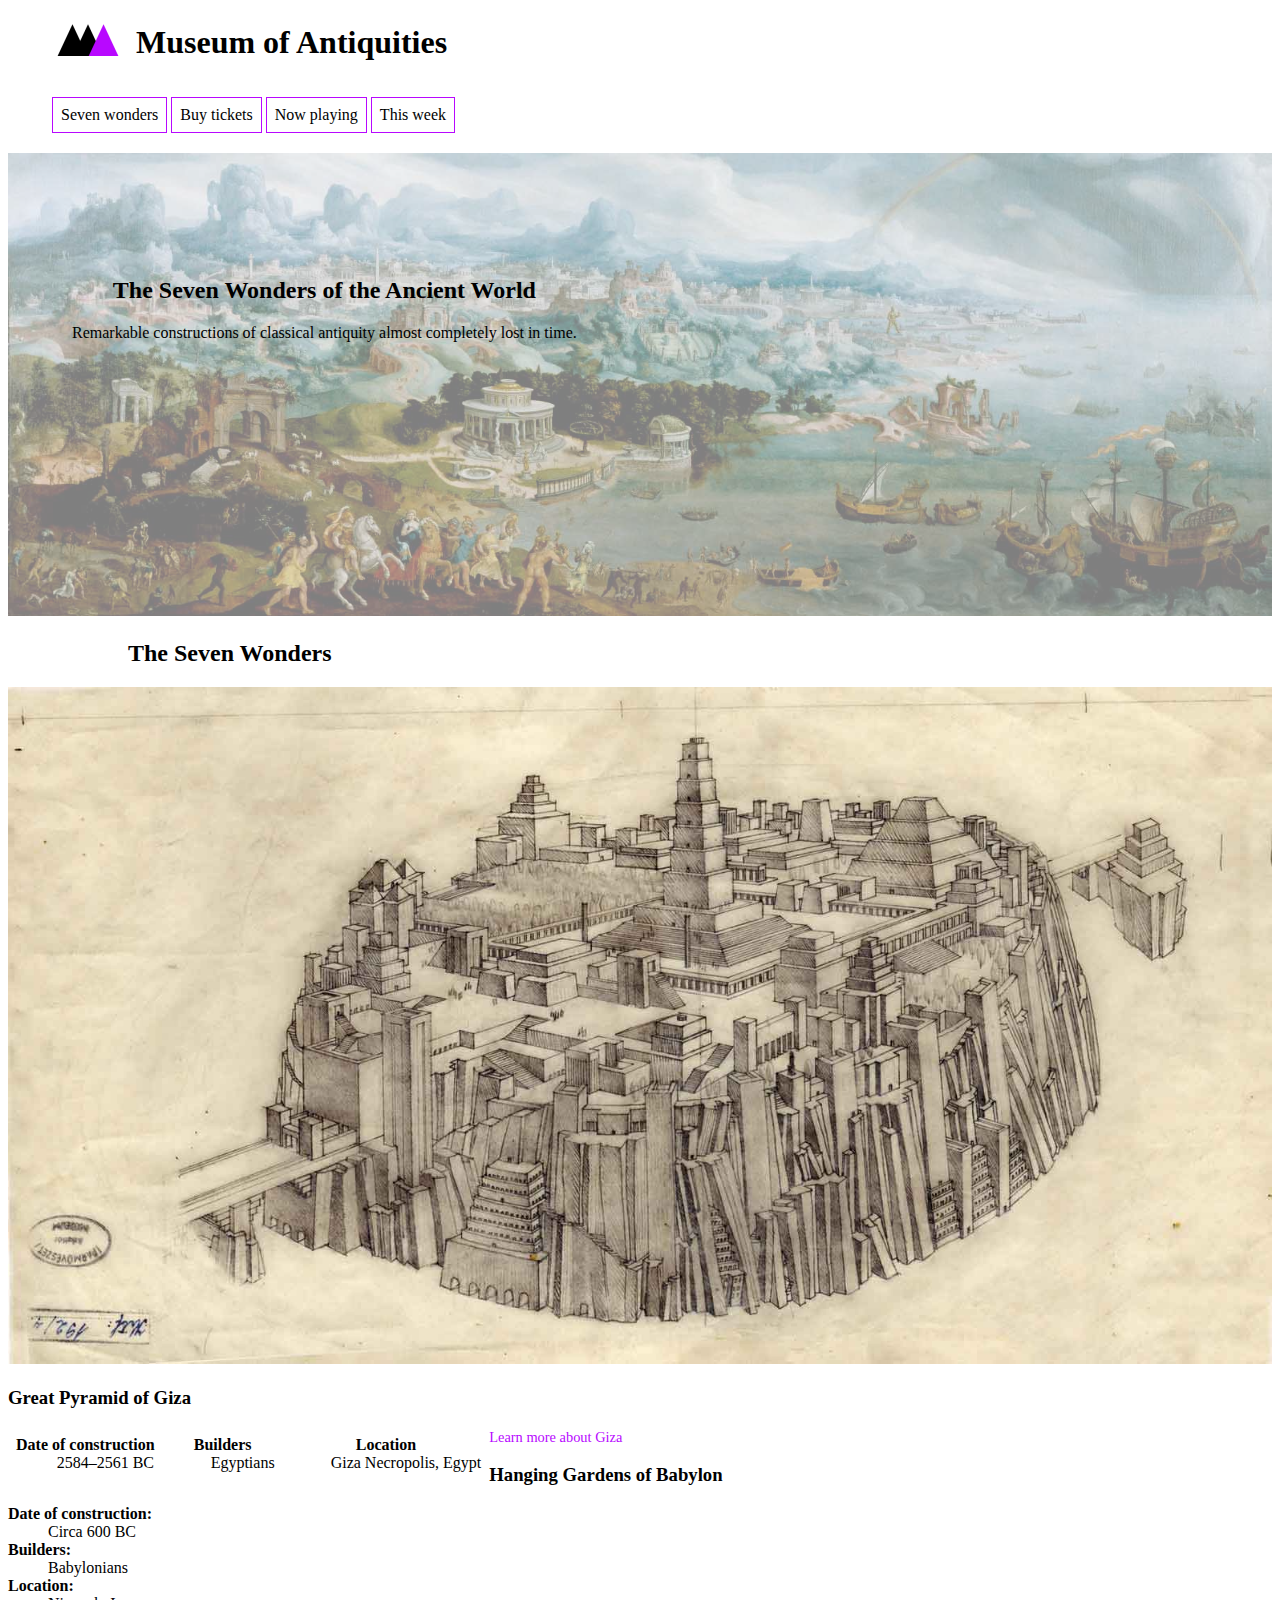
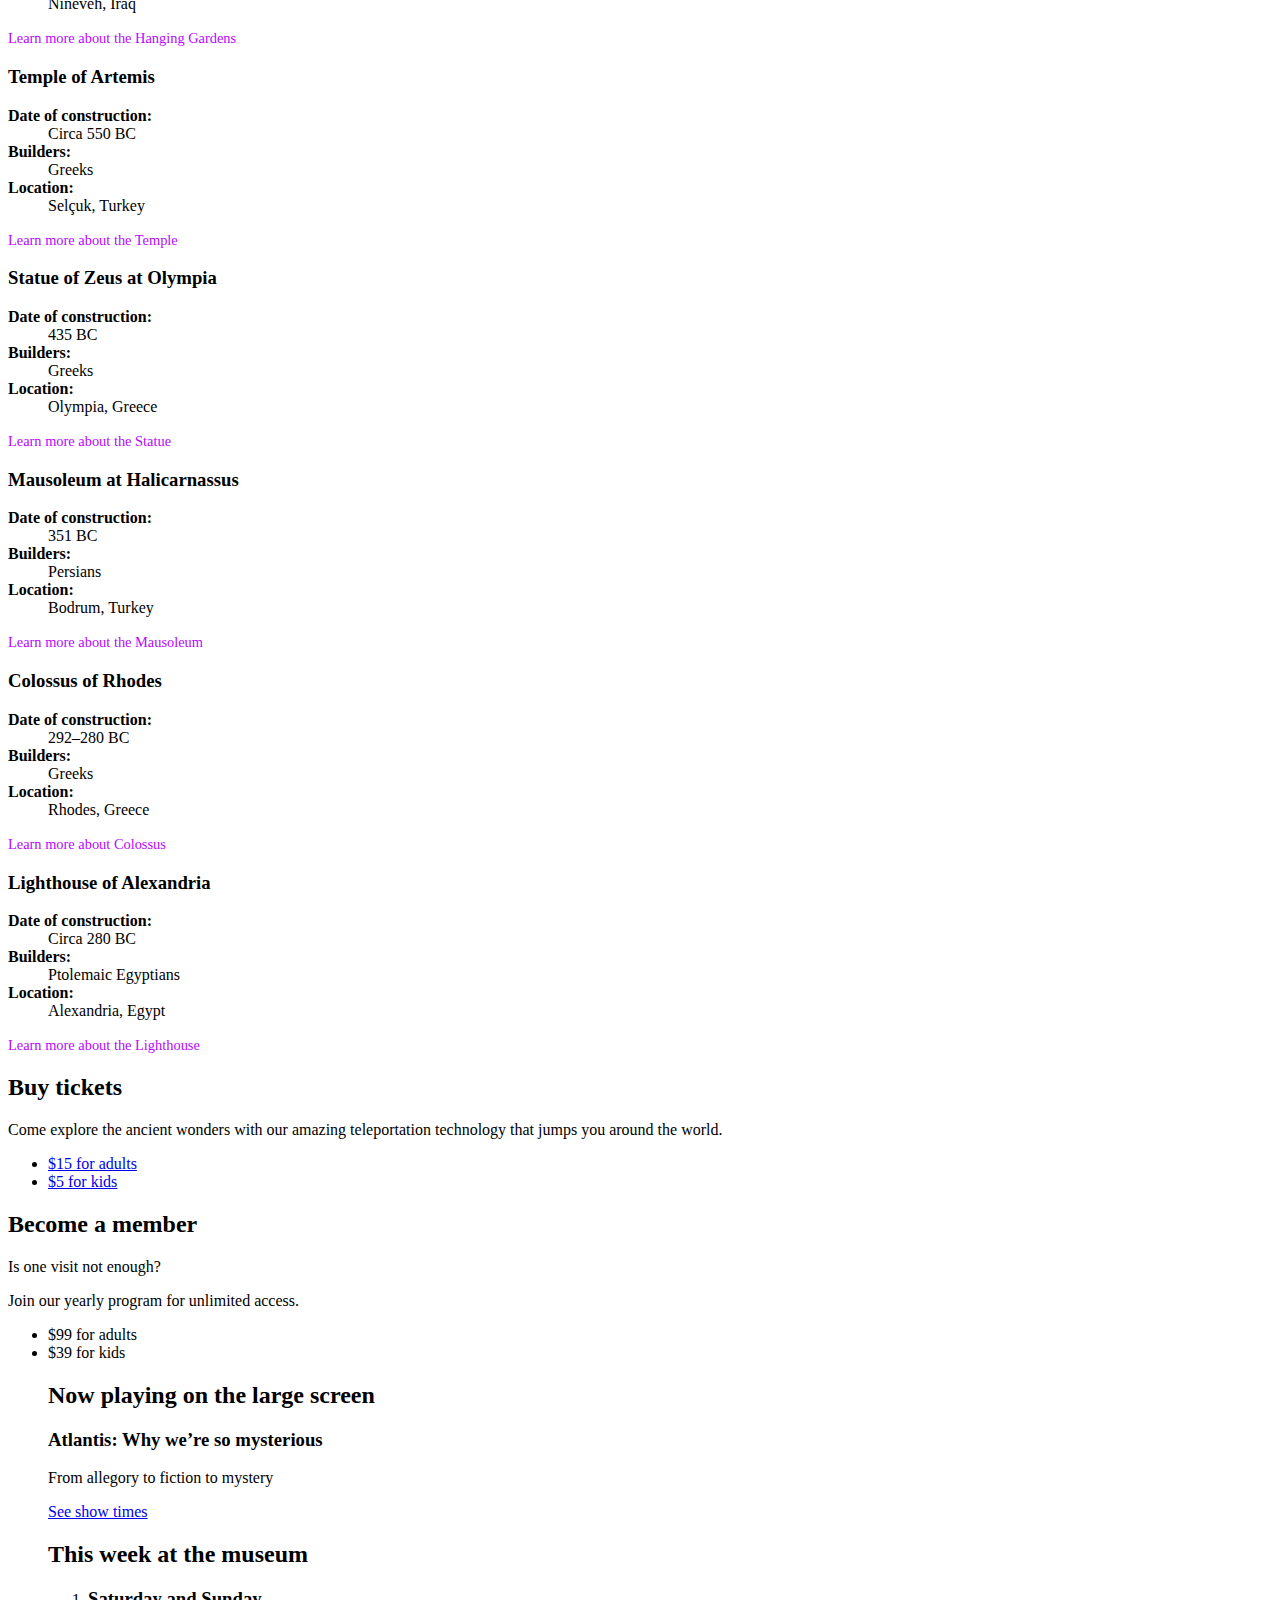
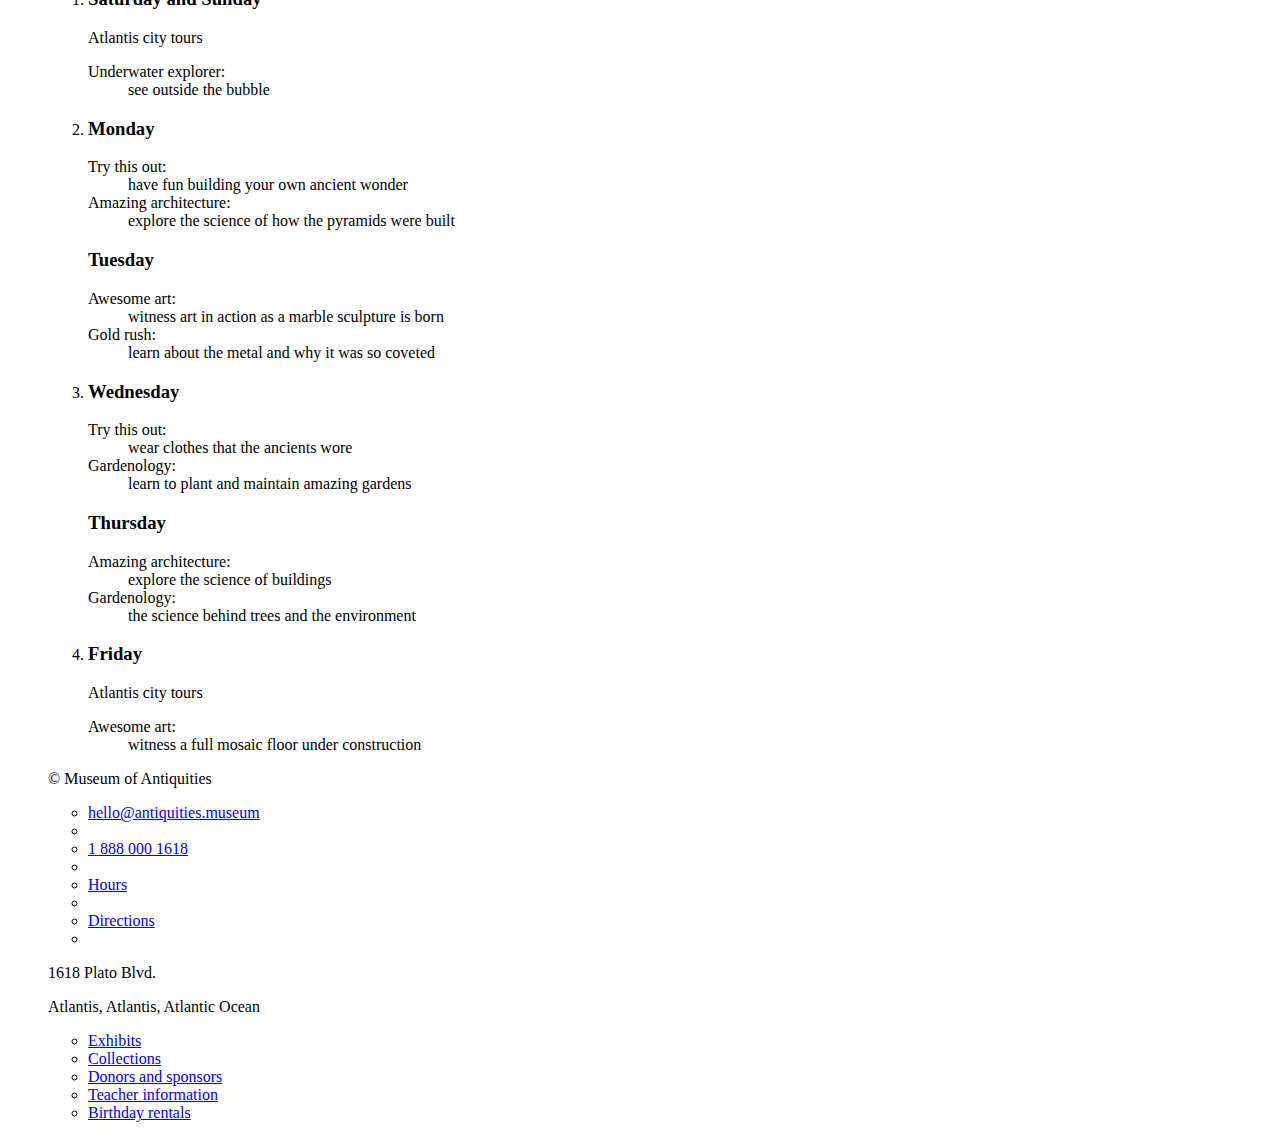
==== commit 4f2d1d4b: "added css to the links" ====
--- a/dsn-assignment-1/index.html
+++ b/dsn-assignment-1/index.html
@@ -38,60 +38,81 @@
 <img class="img-1" src="images/Maroti-Atlantisz.jpg" alt="Great Pyramid of Giza">
 
 <h3>Great Pyramid of Giza</h3>
-  <dl class=giza>
-    <div class=giza-1><dt>Date of construction</dt> <dd>2584–2561 BC</dd></div>
-    <div class=giza-2><dt>Builders</dt> <dd>Egyptians</dd></div>
-    <div class=giza-3><dt>Location</dt> <dd>Giza Necropolis, Egypt</dd></div>
-  </dl>
-<a href='#'>Learn more about Giza</a>
+  <dl>
+    <div class=giza-1><dt><b>Date of construction</b></dt> <dd>2584–2561 BC</dd></div>
+    <div class=giza-2><dt><b>Builders</b></dt> <dd>Egyptians</dd></div>
+    <div class=giza-3><dt><b>Location</b></dt> <dd>Giza Necropolis, Egypt</dd></div>
+  </dl>
+
+  <div class=link>
+    <a href='#'>Learn more about Giza</a>
+  </div>
 
 <h3>Hanging Gardens of Babylon</h3>
   <dl>
-    <dt>Date of construction:</dt> <dd>Circa 600 BC</dd>
-    <dt>Builders:</dt> <dd>Babylonians</dd>
-    <dt>Location:</dt> <dd>Nineveh, Iraq</dd>
-  </dl>
-<a href='#'>Learn more about the Hanging Gardens</a>
+    <dt><b>Date of construction:</b></dt> <dd>Circa 600 BC</dd>
+    <dt><b>Builders:</b></dt> <dd>Babylonians</dd>
+    <dt><b>Location:</b></dt> <dd>Nineveh, Iraq</dd>
+  </dl>
+
+  <div class=link>
+    <a href='#'>Learn more about the Hanging Gardens</a>
+  </div>
 
 <h3>Temple of Artemis</h3>
   <dl>
-    <dt>Date of construction:</dt> <dd>Circa 550 BC</dd>
-    <dt>Builders:</dt> <dd>Greeks</dd>
-    <dt>Location:</dt> <dd>Selçuk, Turkey</dd>
-  </dl>
-<a href='#'>Learn more about the Temple</a>
+    <dt><b>Date of construction:</b></dt> <dd>Circa 550 BC</dd>
+    <dt><b>Builders:</b></dt> <dd>Greeks</dd>
+    <dt><b>Location:</b></dt> <dd>Selçuk, Turkey</dd>
+  </dl>
+
+  <div class=link>
+    <a href='#'>Learn more about the Temple</a>
+  </div>
 
 <h3>Statue of Zeus at Olympia</h3>
   <dl>
-    <dt>Date of construction:</dt> <dd>435 BC</dd>
-    <dt>Builders:</dt> <dd>Greeks</dd>
-    <dt>Location:</dt> <dd>Olympia, Greece</dd>
-  </dl>
-<a href='#'>Learn more about the Statue</a>
+    <dt><b>Date of construction:</b></dt> <dd>435 BC</dd>
+    <dt><b>Builders:</b></dt> <dd>Greeks</dd>
+    <dt><b>Location:</b></dt> <dd>Olympia, Greece</dd>
+  </dl>
+
+  <div class=link>
+    <a href='#'>Learn more about the Statue</a>
+  </div>
 
 <h3>Mausoleum at Halicarnassus</h3>
   <dl>
-    <dt>Date of construction:</dt> <dd>351 BC</dd>
-    <dt>Builders:</dt> <dd>Persians</dd>
-    <dt>Location:</dt> <dd>Bodrum, Turkey</dd>
-  </dl>
-<a href='#'>Learn more about the Mausoleum</a>
+    <dt><b>Date of construction:</b></dt> <dd>351 BC</dd>
+    <dt><b>Builders:</b></dt> <dd>Persians</dd>
+    <dt><b>Location:</b></dt> <dd>Bodrum, Turkey</dd>
+  </dl>
+
+  <div class=link>
+    <a href='#'>Learn more about the Mausoleum</a>
+  </div>
 
 <h3>Colossus of Rhodes</h3>
   <dl>
-    <dt>Date of construction:</dt> <dd>292–280 BC</dd>
-    <dt>Builders:</dt> <dd>Greeks</dd>
-    <dt>Location:</dt> <dd>Rhodes, Greece</dd>
-  </dl>
-<a href='#'>Learn more about Colossus</a>
+    <dt><b>Date of construction:</b></dt> <dd>292–280 BC</dd>
+    <dt><b>Builders:</b></dt> <dd>Greeks</dd>
+    <dt><b>Location:</b></dt> <dd>Rhodes, Greece</dd>
+  </dl>
+
+  <div class=link>
+    <a href='#'>Learn more about Colossus</a>
+  </div>
 
 <h3>Lighthouse of Alexandria</h3>
   <dl>
-    <dt>Date of construction:</dt> <dd>Circa 280 BC</dd>
-    <dt>Builders:</dt> <dd>Ptolemaic Egyptians</dd>
-    <dt>Location:</dt> <dd>Alexandria, Egypt</dd>
-  </dl>
-<a href='#'>Learn more about the Lighthouse</a>
+    <dt><b>Date of construction:</b></dt> <dd>Circa 280 BC</dd>
+    <dt><b>Builders:</b></dt> <dd>Ptolemaic Egyptians</dd>
+    <dt><b>Location:</b></dt> <dd>Alexandria, Egypt</dd>
+  </dl>
+
+  <div class=link>
+    <a href='#'>Learn more about the Lighthouse</a>
+  </div>
 
 <h2>Buy tickets</h2>
 
--- a/dsn-assignment-1/css/main.css
+++ b/dsn-assignment-1/css/main.css
@@ -94,18 +94,10 @@
   text-align: center;
 }
 
-.giza-1 dt {
-  color: #b808ff;
-}
-
 .giza-2 {
   float: left;
   padding: 0.5em;
   text-align: center;
-}
-
-.giza-2 dt {
-  color: #b808ff;
 }
 
 .giza-3 {
@@ -114,6 +106,8 @@
   text-align: center;
 }
 
-.giza-3 dt {
+.link a {
   color: #b808ff;
+  text-decoration: none;
+  font-size: 0.90em;
 }
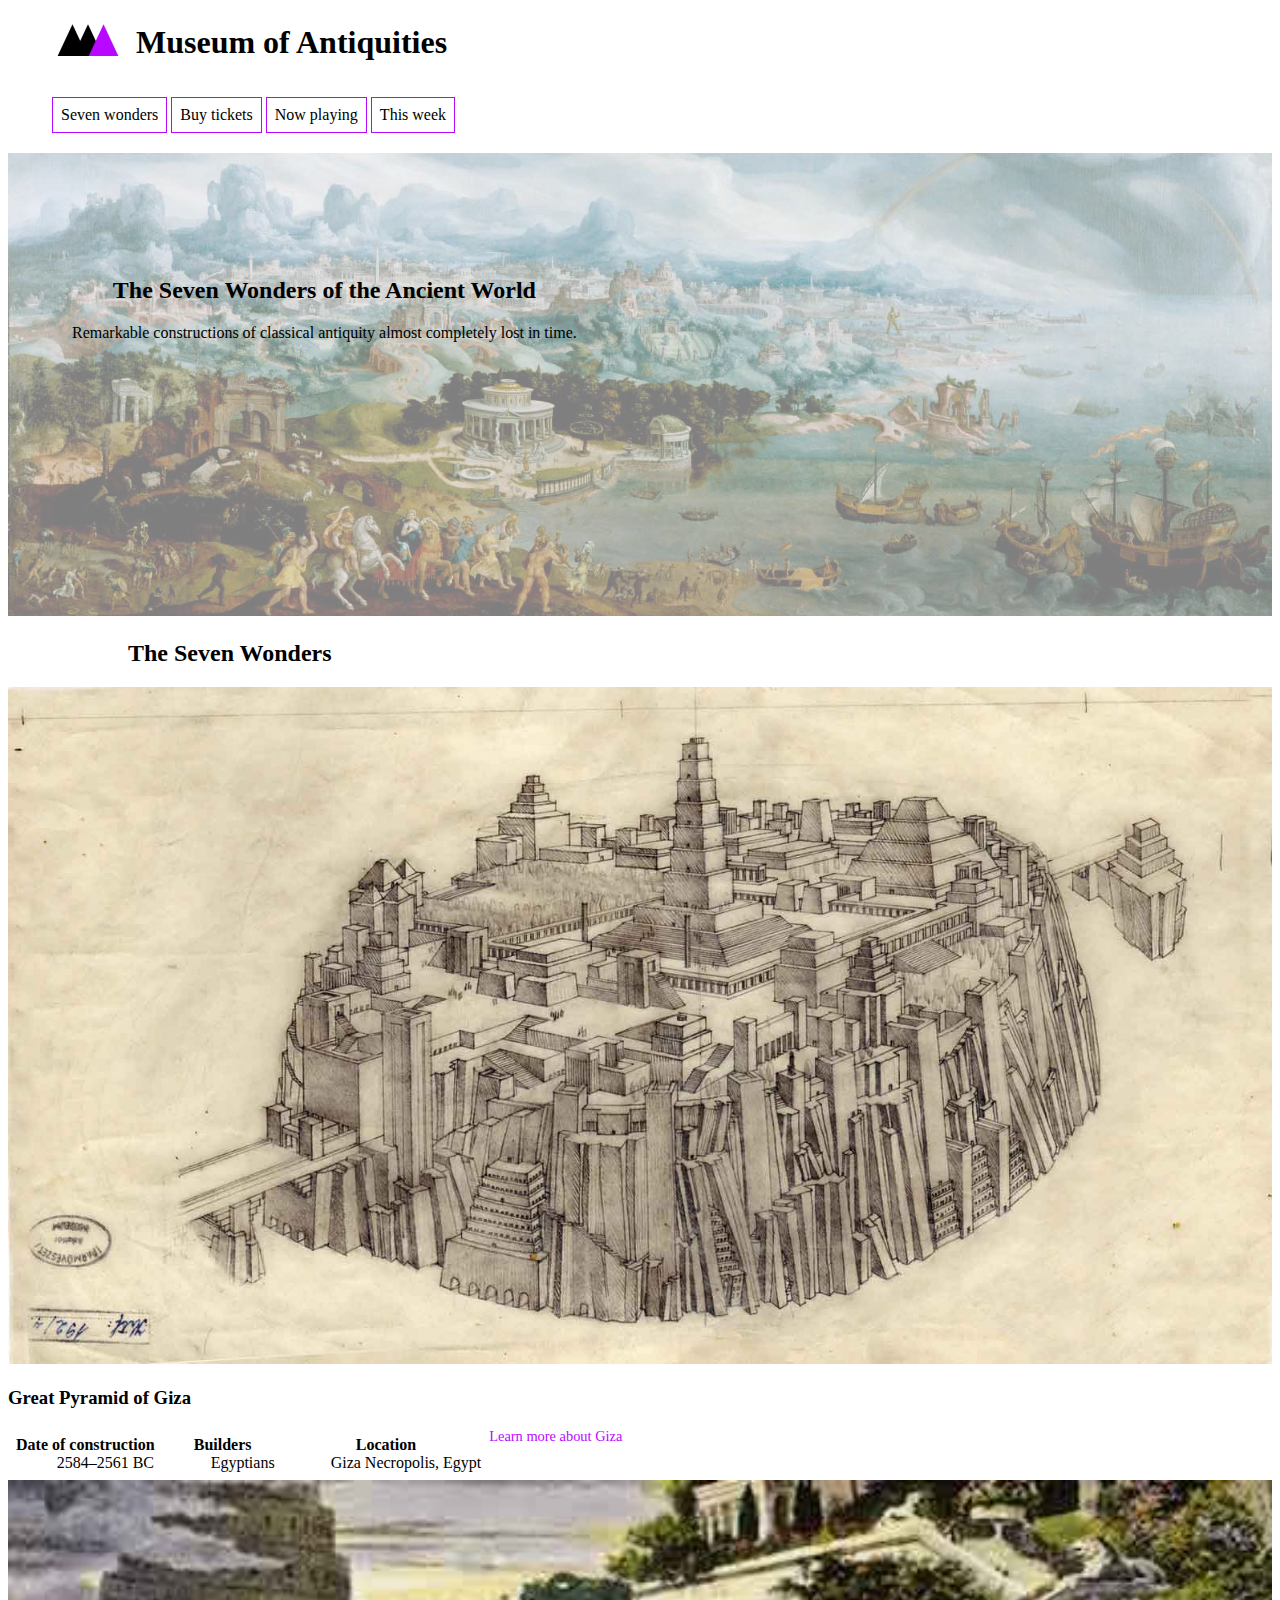
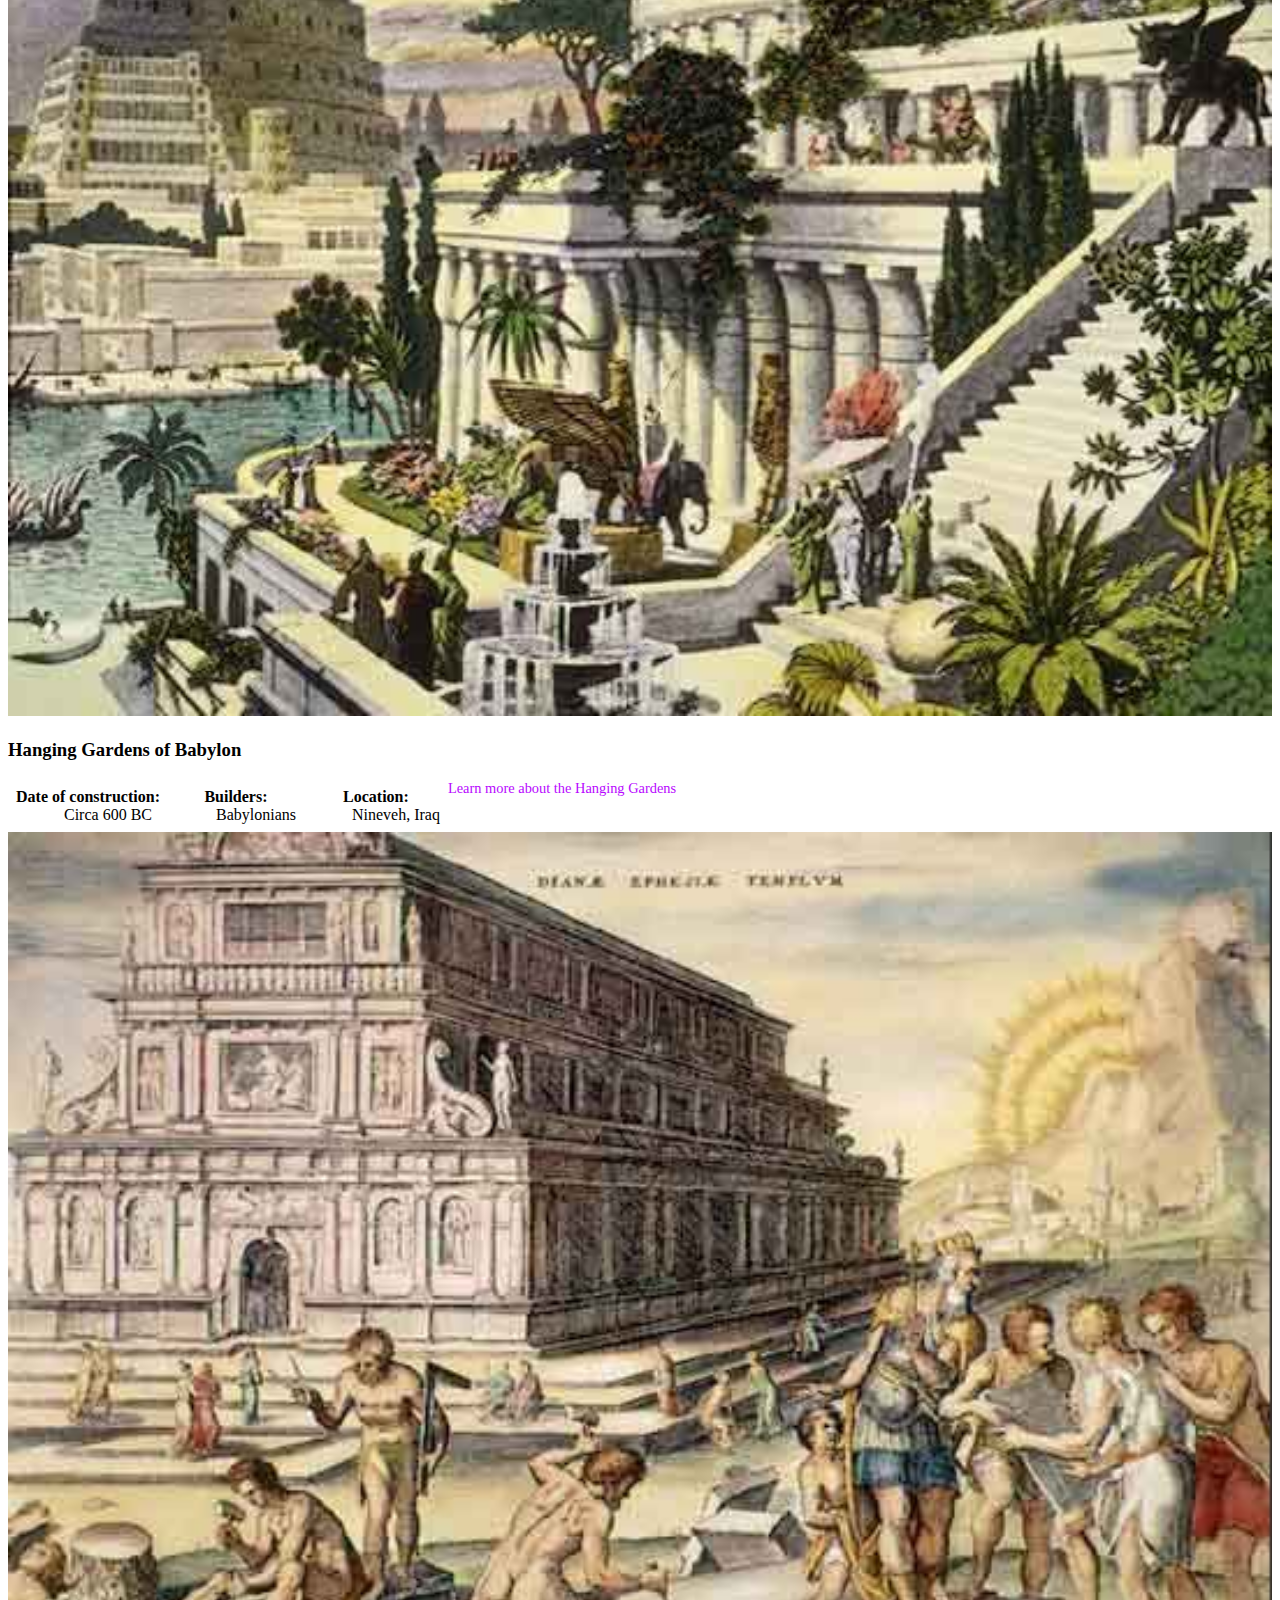
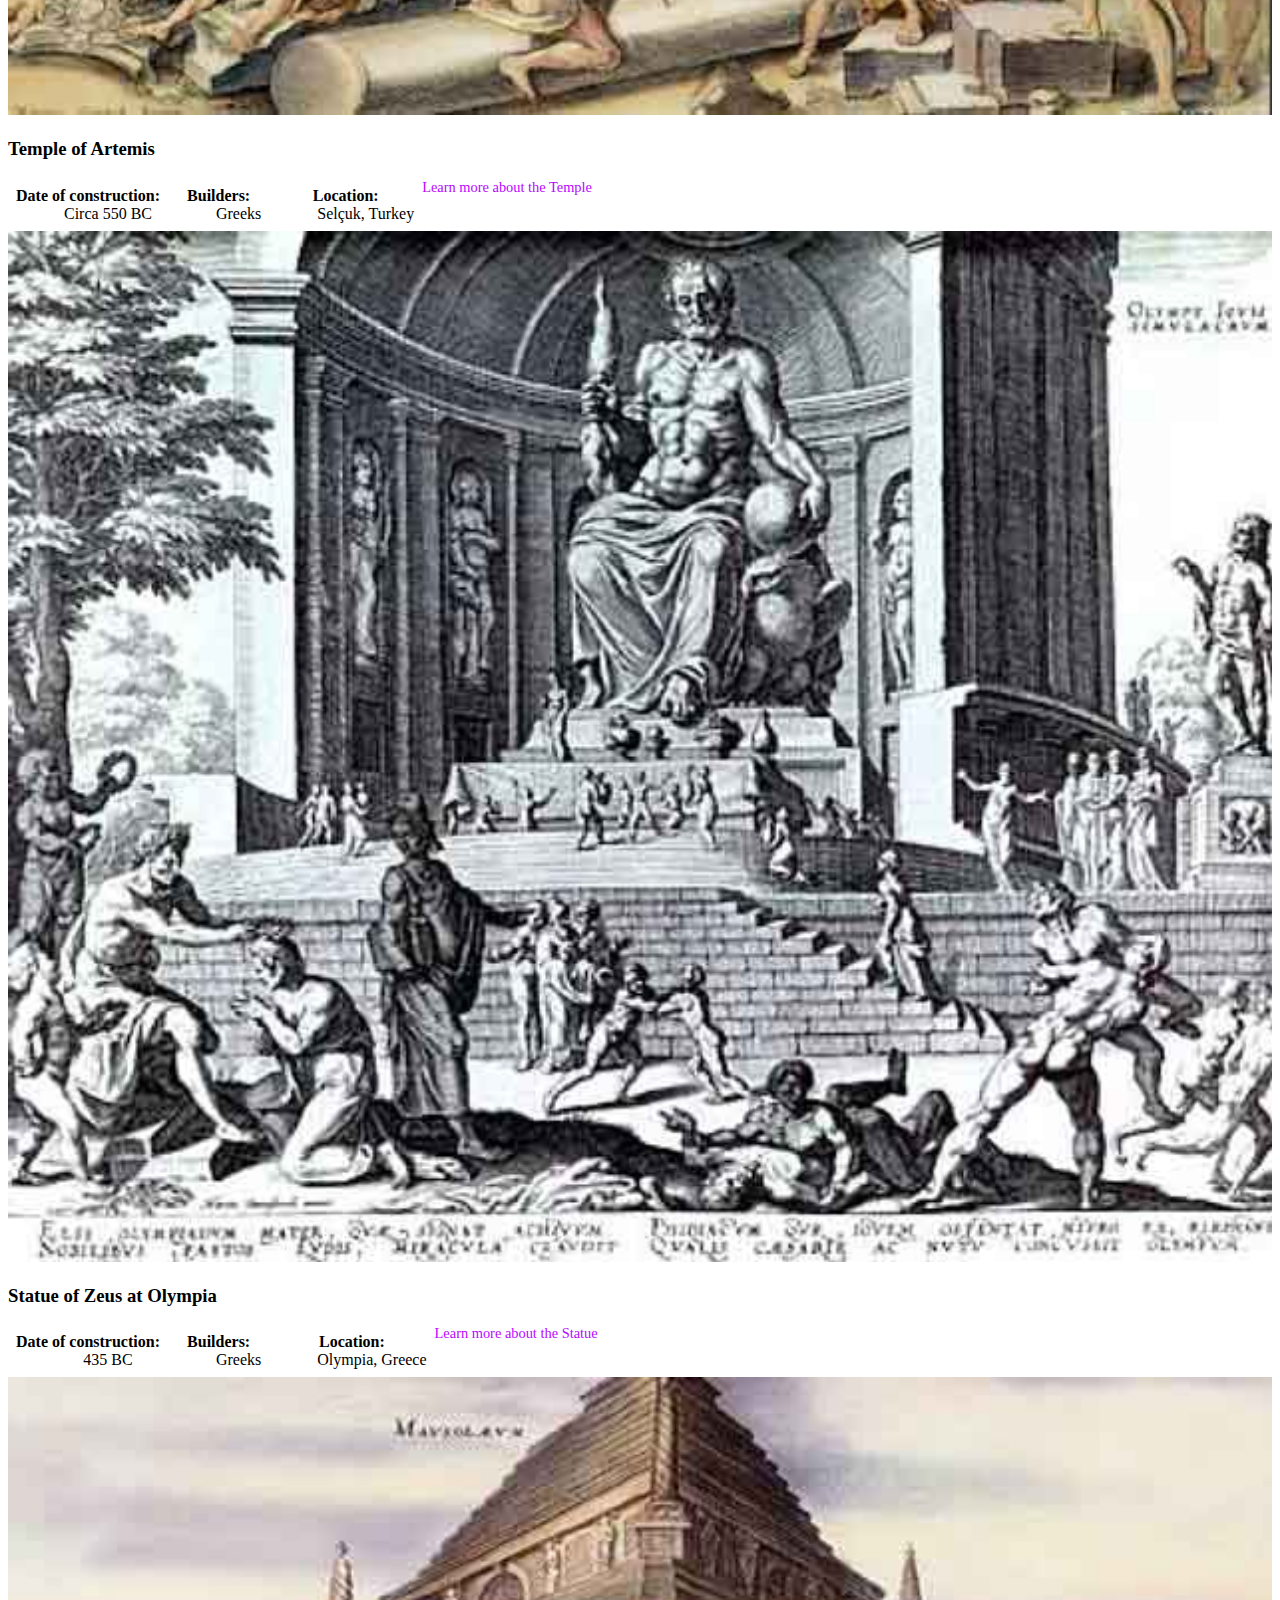
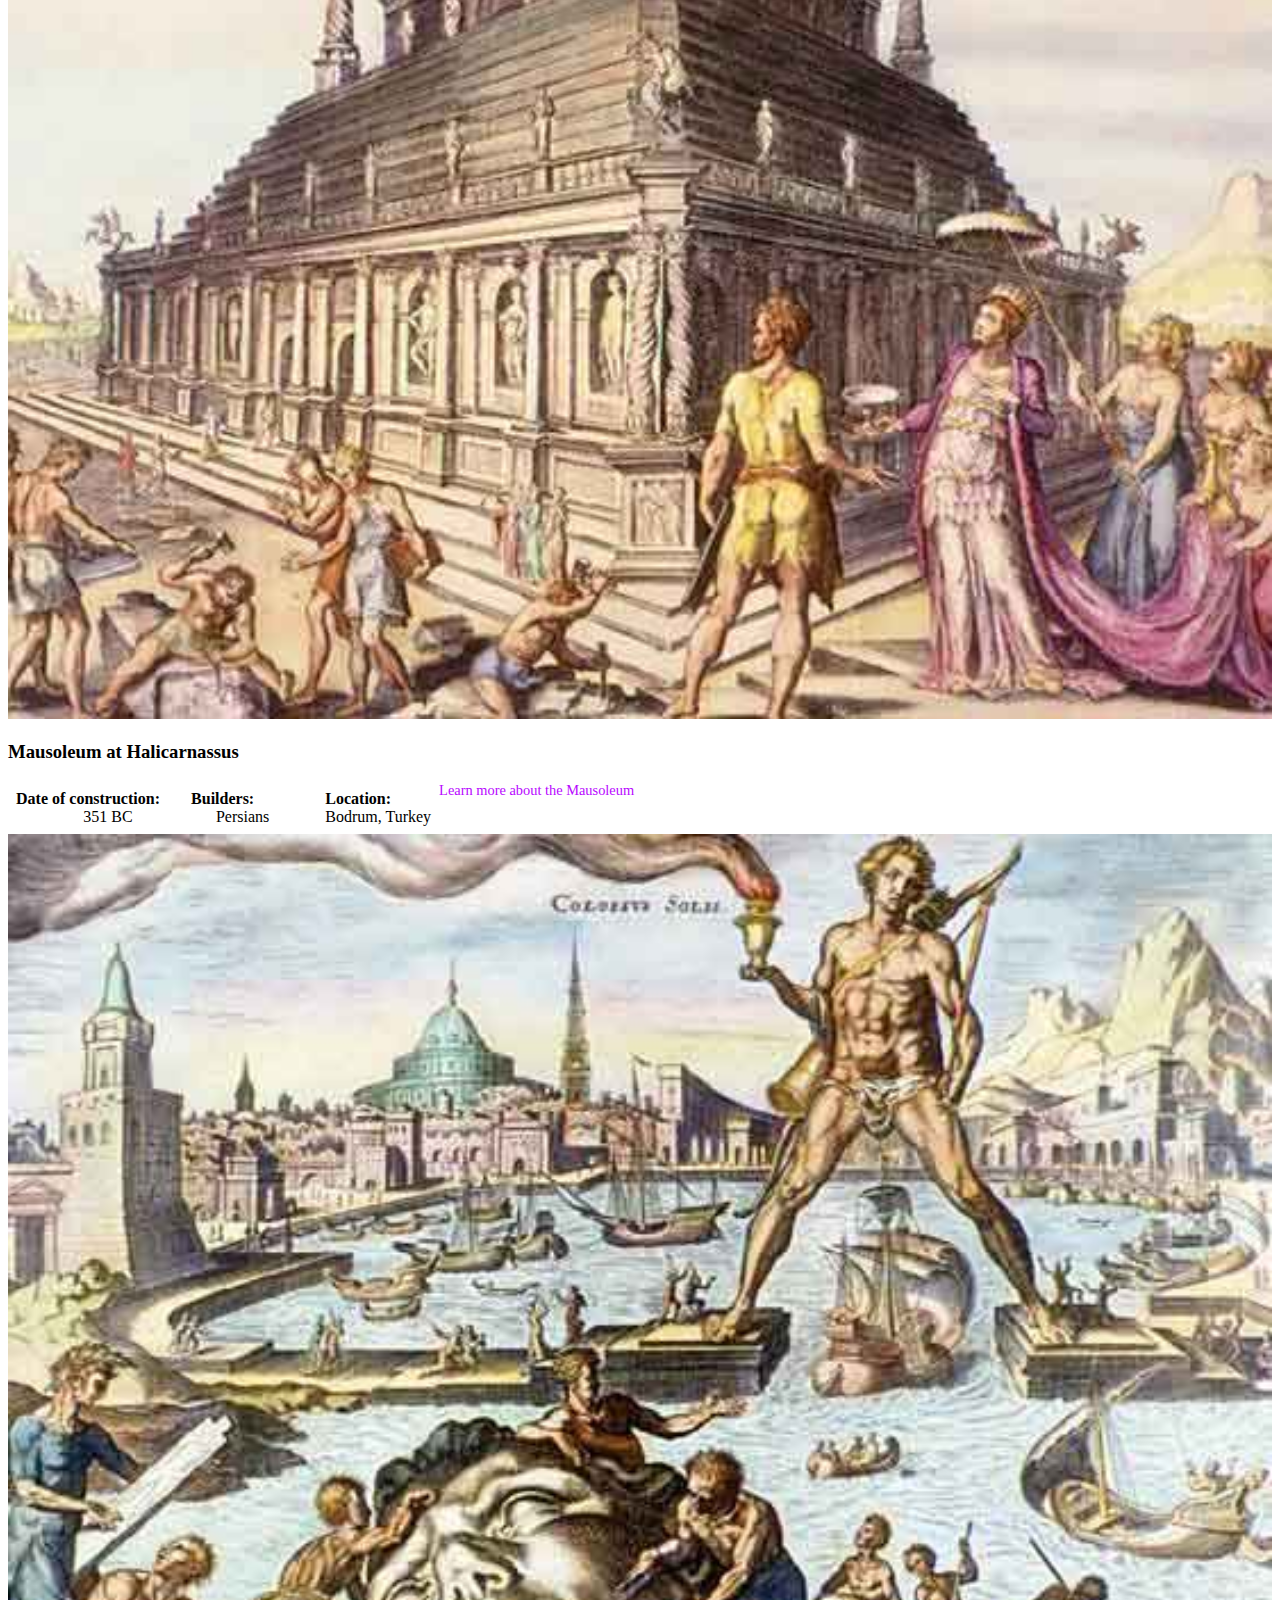
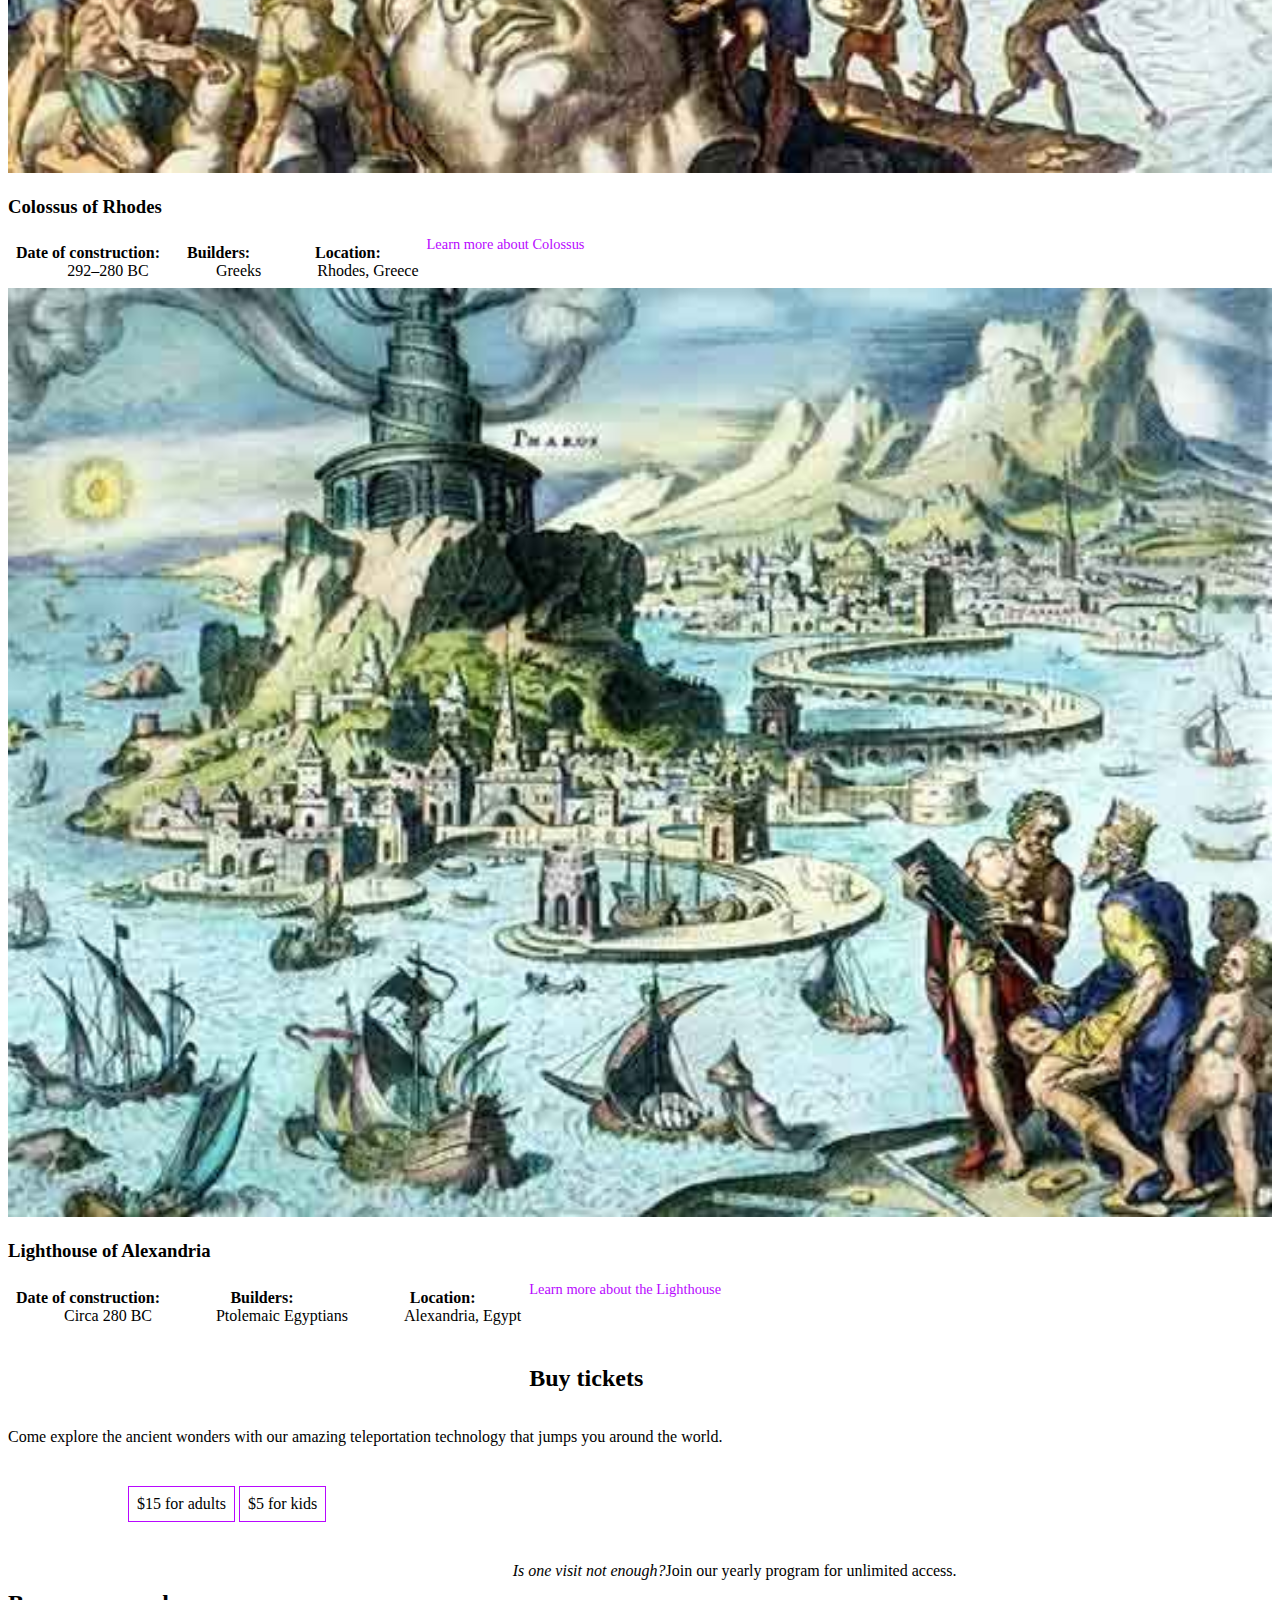
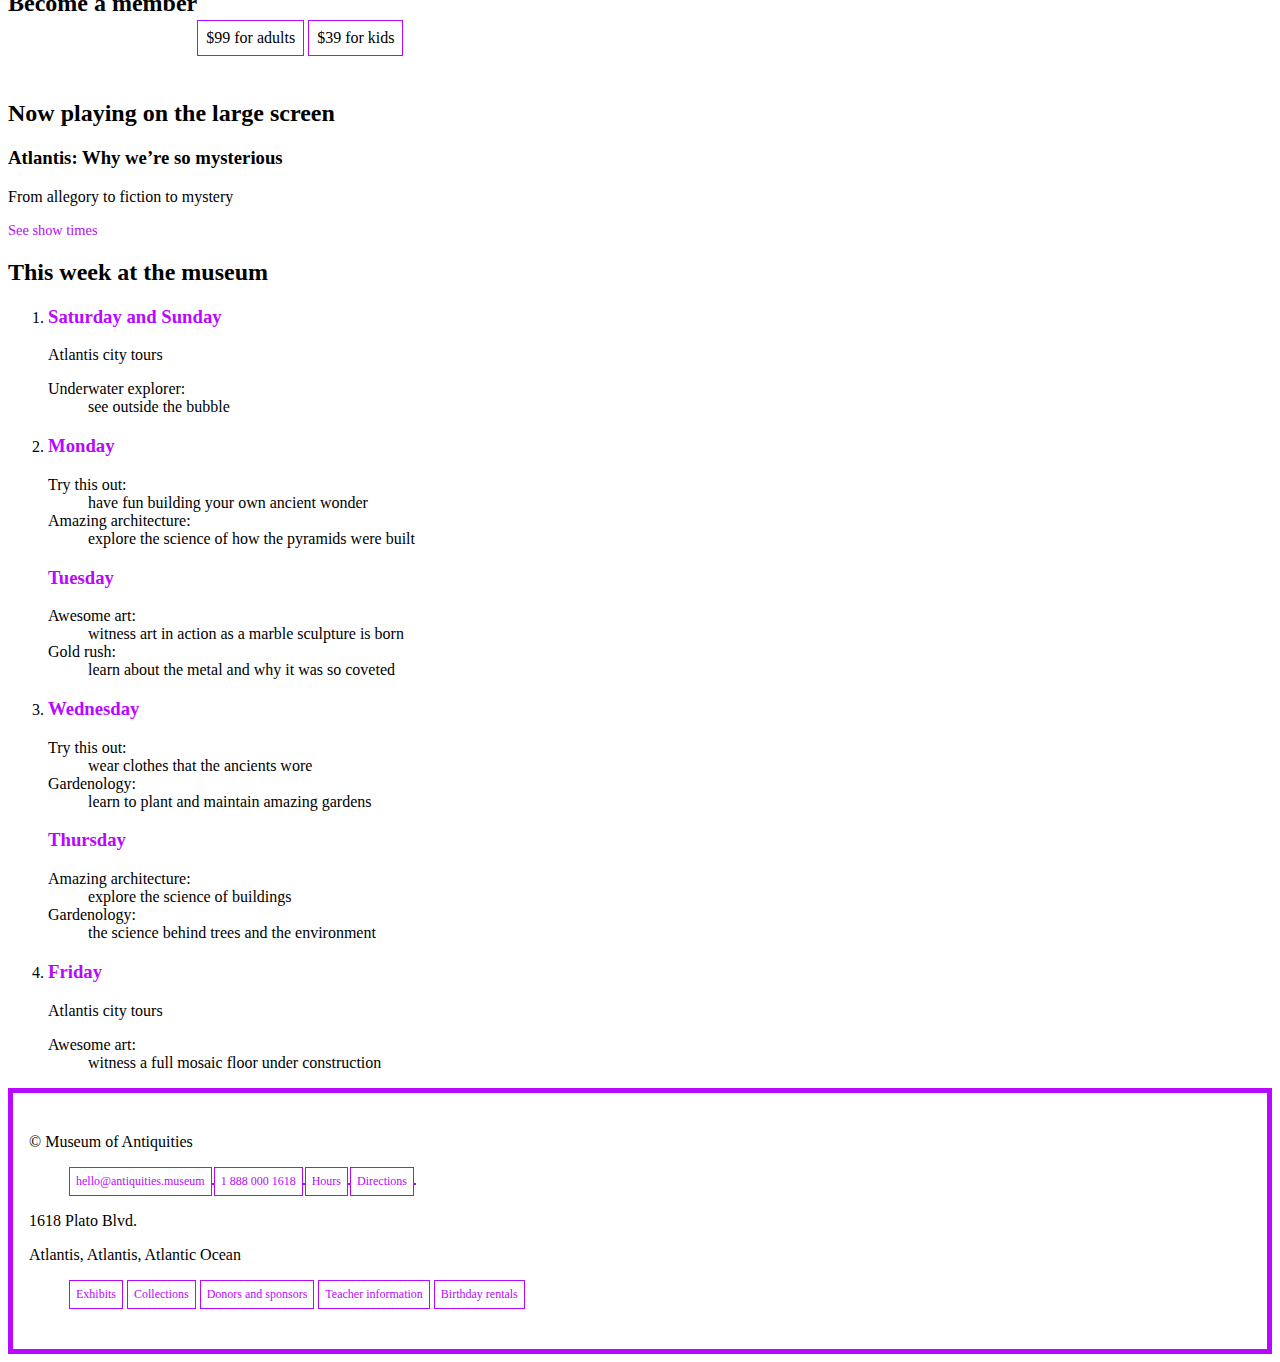
==== commit 117cf3de: "added some final css" ====
--- a/dsn-assignment-1/index.html
+++ b/dsn-assignment-1/index.html
@@ -39,108 +39,127 @@
 
 <h3>Great Pyramid of Giza</h3>
   <dl>
-    <div class=giza-1><dt><b>Date of construction</b></dt> <dd>2584–2561 BC</dd></div>
-    <div class=giza-2><dt><b>Builders</b></dt> <dd>Egyptians</dd></div>
-    <div class=giza-3><dt><b>Location</b></dt> <dd>Giza Necropolis, Egypt</dd></div>
+    <div class=info-1><dt><b>Date of construction</b></dt> <dd>2584–2561 BC</dd></div>
+    <div class=info-2><dt><b>Builders</b></dt> <dd>Egyptians</dd></div>
+    <div class=info-3><dt><b>Location</b></dt> <dd>Giza Necropolis, Egypt</dd></div>
   </dl>
 
   <div class=link>
     <a href='#'>Learn more about Giza</a>
   </div>
 
+<img class="img-1" src="images/Hanging_Gardens_of_Babylon.jpg" alt="Hanging Gardens of Babylon">
+
 <h3>Hanging Gardens of Babylon</h3>
   <dl>
-    <dt><b>Date of construction:</b></dt> <dd>Circa 600 BC</dd>
-    <dt><b>Builders:</b></dt> <dd>Babylonians</dd>
-    <dt><b>Location:</b></dt> <dd>Nineveh, Iraq</dd>
+    <div class=info-1><dt><b>Date of construction:</b></dt> <dd>Circa 600 BC</dd></div>
+    <div class=info-2><dt><b>Builders:</b></dt> <dd>Babylonians</dd></div>
+    <div class=info-3><dt><b>Location:</b></dt> <dd>Nineveh, Iraq</dd></div>
   </dl>
 
   <div class=link>
     <a href='#'>Learn more about the Hanging Gardens</a>
   </div>
 
+<img class="img-1" src="images/Temple_of_Artemis.jpg" alt="Temple of Artemis">
+
 <h3>Temple of Artemis</h3>
   <dl>
-    <dt><b>Date of construction:</b></dt> <dd>Circa 550 BC</dd>
-    <dt><b>Builders:</b></dt> <dd>Greeks</dd>
-    <dt><b>Location:</b></dt> <dd>Selçuk, Turkey</dd>
+    <div class=info-1><dt><b>Date of construction:</b></dt> <dd>Circa 550 BC</dd></div>
+    <div class=info-2><dt><b>Builders:</b></dt> <dd>Greeks</dd></div>
+    <div class=info-3><dt><b>Location:</b></dt> <dd>Selçuk, Turkey</dd></div>
   </dl>
 
   <div class=link>
     <a href='#'>Learn more about the Temple</a>
   </div>
 
+<img class="img-1" src="images/Statue_of_Zeus.jpg" alt="Statue of Zeus">
+
 <h3>Statue of Zeus at Olympia</h3>
   <dl>
-    <dt><b>Date of construction:</b></dt> <dd>435 BC</dd>
-    <dt><b>Builders:</b></dt> <dd>Greeks</dd>
-    <dt><b>Location:</b></dt> <dd>Olympia, Greece</dd>
+    <div class=info-1><dt><b>Date of construction:</b></dt> <dd>435 BC</dd></div>
+    <div class=info-1><dt><b>Builders:</b></dt> <dd>Greeks</dd></div>
+    <div class=info-1><dt><b>Location:</b></dt> <dd>Olympia, Greece</dd></div>
   </dl>
 
   <div class=link>
     <a href='#'>Learn more about the Statue</a>
   </div>
 
+<img class="img-1" src="images/Mausoleum_of_Halicarnassus.jpg" alt="Mausoleum of Halicarnassus">
+
 <h3>Mausoleum at Halicarnassus</h3>
   <dl>
-    <dt><b>Date of construction:</b></dt> <dd>351 BC</dd>
-    <dt><b>Builders:</b></dt> <dd>Persians</dd>
-    <dt><b>Location:</b></dt> <dd>Bodrum, Turkey</dd>
+    <div class=info-1><dt><b>Date of construction:</b></dt> <dd>351 BC</dd></div>
+    <div class=info-1><dt><b>Builders:</b></dt> <dd>Persians</dd></div>
+    <div class=info-1><dt><b>Location:</b></dt> <dd>Bodrum, Turkey</dd></div>
   </dl>
 
   <div class=link>
     <a href='#'>Learn more about the Mausoleum</a>
   </div>
 
+<img class="img-1" src="images/Colossus_of_Rhodes.jpg" alt="Colossus of Rhodes">
+
 <h3>Colossus of Rhodes</h3>
   <dl>
-    <dt><b>Date of construction:</b></dt> <dd>292–280 BC</dd>
-    <dt><b>Builders:</b></dt> <dd>Greeks</dd>
-    <dt><b>Location:</b></dt> <dd>Rhodes, Greece</dd>
+    <div class=info-1><dt><b>Date of construction:</b></dt> <dd>292–280 BC</dd></div>
+    <div class=info-1><dt><b>Builders:</b></dt> <dd>Greeks</dd></div>
+    <div class=info-1><dt><b>Location:</b></dt> <dd>Rhodes, Greece</dd></div>
   </dl>
 
   <div class=link>
     <a href='#'>Learn more about Colossus</a>
   </div>
 
+<img class="img-1" src="images/Pharos_of_Alexandria.jpg" alt="Pharos of Alexandria">
+
 <h3>Lighthouse of Alexandria</h3>
   <dl>
-    <dt><b>Date of construction:</b></dt> <dd>Circa 280 BC</dd>
-    <dt><b>Builders:</b></dt> <dd>Ptolemaic Egyptians</dd>
-    <dt><b>Location:</b></dt> <dd>Alexandria, Egypt</dd>
+    <div class=info-1><dt><b>Date of construction:</b></dt> <dd>Circa 280 BC</dd></div>
+    <div class=info-1><dt><b>Builders:</b></dt> <dd>Ptolemaic Egyptians</dd></div>
+    <div class=info-1><dt><b>Location:</b></dt> <dd>Alexandria, Egypt</dd></div>
   </dl>
 
   <div class=link>
     <a href='#'>Learn more about the Lighthouse</a>
   </div>
 
-<h2>Buy tickets</h2>
-
-<p>Come explore the ancient wonders with our amazing teleportation technology that jumps you around the world.</p>
-
+<h2 class=tickets>Buy tickets</h2>
+
+<p class=ticket>Come explore the ancient wonders with our amazing teleportation technology that jumps you around the world.</p>
+
+<div class=price>
 <ul>
   <li><a href='#'>$15 for adults</a></li>
   <li><a href='#'>$5 for kids</a></li>
 </ul>
-<h2>Become a member</h2>
-
-<p>Is one visit not enough?</p>
-<p>Join our yearly program for unlimited access.</p>
-
+</div>
+
+<h2 class=member>Become a member</h2>
+
+<p class=memb><i>Is one visit not enough?</i>Join our yearly program for unlimited access.</p>
+
+<div class=price>
 <ul>
-  <li>$99 for adults</li>
-  <li>$39 for kids</li>
-</u>
+  <li><a href='#'>$99 for adults</a></li>
+  <li><a href='#'>$39 for kids</a></li>
+</ul>
+</div>
 
 <h2>Now playing on the large screen</h2>
 
 <h3>Atlantis: Why we’re so mysterious</h3>
 <p>From allegory to fiction to mystery</p>
 
+<div class=link>
 <a href='#'>See show times</a>
+</div>
 
 <h2>This week at the museum</h2>
 
+<div class=week>
 <ol>
   <li>
     <h3>Saturday and Sunday</h3>
@@ -181,9 +200,10 @@
     </dl>
   </li>
 </ol>
+</div>
 
 <footer>
-
+<div class=footer>
   <p>© Museum of Antiquities</p>
   <ul>
     <li><a href='#'>hello@antiquities.museum</a><li>
@@ -204,7 +224,6 @@
       <li><a href='#'>Birthday rentals</a></li>
     </ul>
   </nav>
-
-
+</div>
 </footer>
 </body>
--- a/dsn-assignment-1/css/main.css
+++ b/dsn-assignment-1/css/main.css
@@ -88,19 +88,19 @@
   width: 100%;
 }
 
-.giza-1 {
-  float: left;
-  padding: 0.5em;
-  text-align: center;
-}
-
-.giza-2 {
-  float: left;
-  padding: 0.5em;
-  text-align: center;
-}
-
-.giza-3 {
+.info-1 {
+  float: left;
+  padding: 0.5em;
+  text-align: center;
+}
+
+.info-2 {
+  float: left;
+  padding: 0.5em;
+  text-align: center;
+}
+
+.info-3 {
   float: left;
   padding: 0.5em;
   text-align: center;
@@ -110,4 +110,104 @@
   color: #b808ff;
   text-decoration: none;
   font-size: 0.90em;
-}
+  display:block;
+}
+
+.tickets {
+  display: block;
+  float: left;
+  text-align: center;
+  padding-top: 2em;
+}
+
+.ticket {
+  display: inline-block;
+  text-align: center;
+}
+
+.price {
+  margin: 0;
+  padding-top: 0.5em;
+  padding-bottom: 0.5em;
+  padding-left: 5em;
+  list-style-type: none;
+}
+
+.price li {
+  display: inline-block;
+  background-color: white;
+  border: 1px #b808ff solid;
+}
+
+.price a {
+  display: inline-block;
+  padding: 0.5em;
+  text-decoration: none;
+  color: black;
+}
+
+.price a:hover {
+  background-color: #b808ff;
+  color: white;
+  text-decoration: none;
+}
+
+.member {
+  display: block;
+  float: left;
+  text-align: center;
+  padding-top: 1em;
+  padding-bottom: 2em;
+}
+
+.memb {
+  display: block;
+  text-align: center;
+}
+
+.week ol {
+  text-decoration: none;
+}
+
+.week h3 {
+  color: #b808ff;
+  text-decoration: none;
+}
+
+.week li {
+  text-decoration: none;
+}
+
+footer {
+border: 5px solid #b808ff;
+  margin: 0;
+  padding: 1em;
+  width: 100%;
+}
+
+.footer {
+  margin: 0;
+  padding-top: 0.5em;
+  padding-bottom: 0.5em;
+  list-style-type: none;
+}
+
+.footer li {
+  display: inline-block;
+  background-color: white;
+  border: 1px #b808ff solid;
+  font-size: 0.75em;
+}
+
+.footer a {
+  display: inline-block;
+  padding: 0.5em;
+  text-decoration: none;
+  color: #b808ff;
+}
+
+.footer a:hover {
+  background-color: #b808ff;
+  color: white;
+  text-decoration: none;
+}
